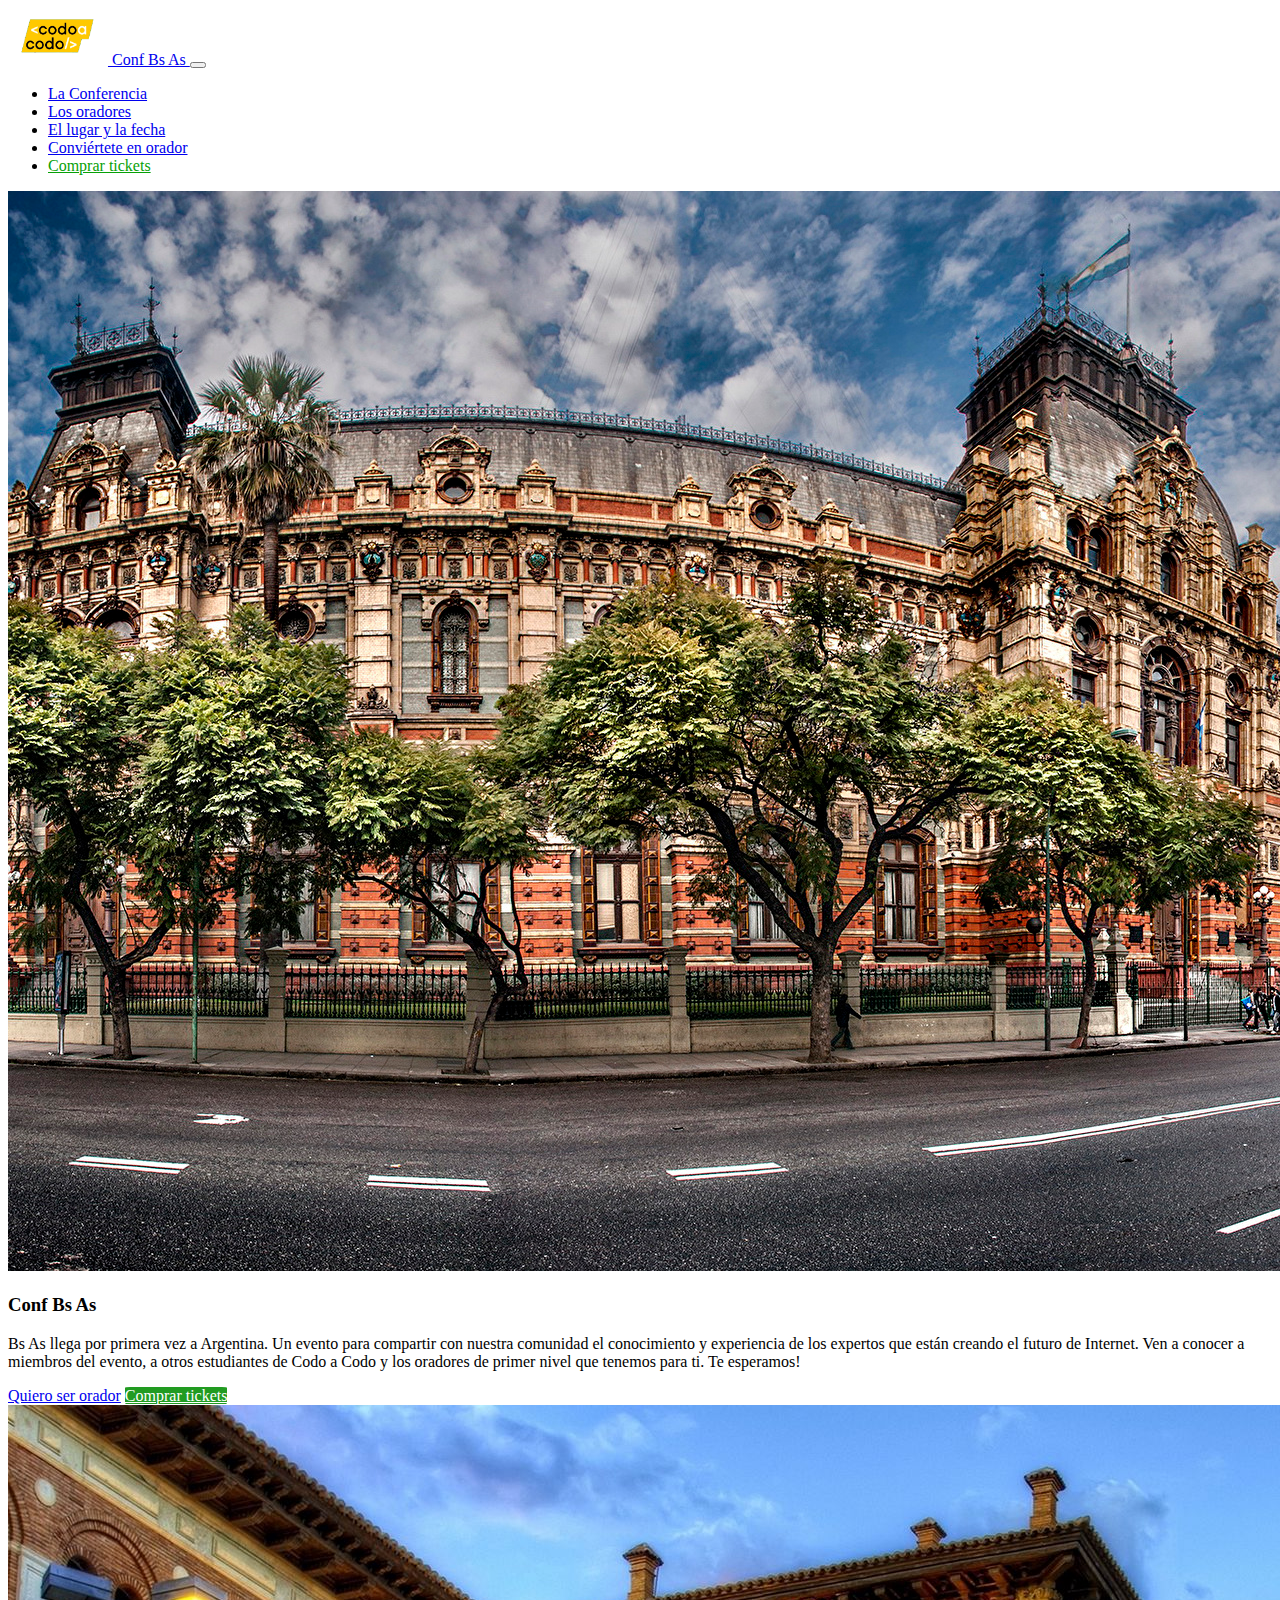
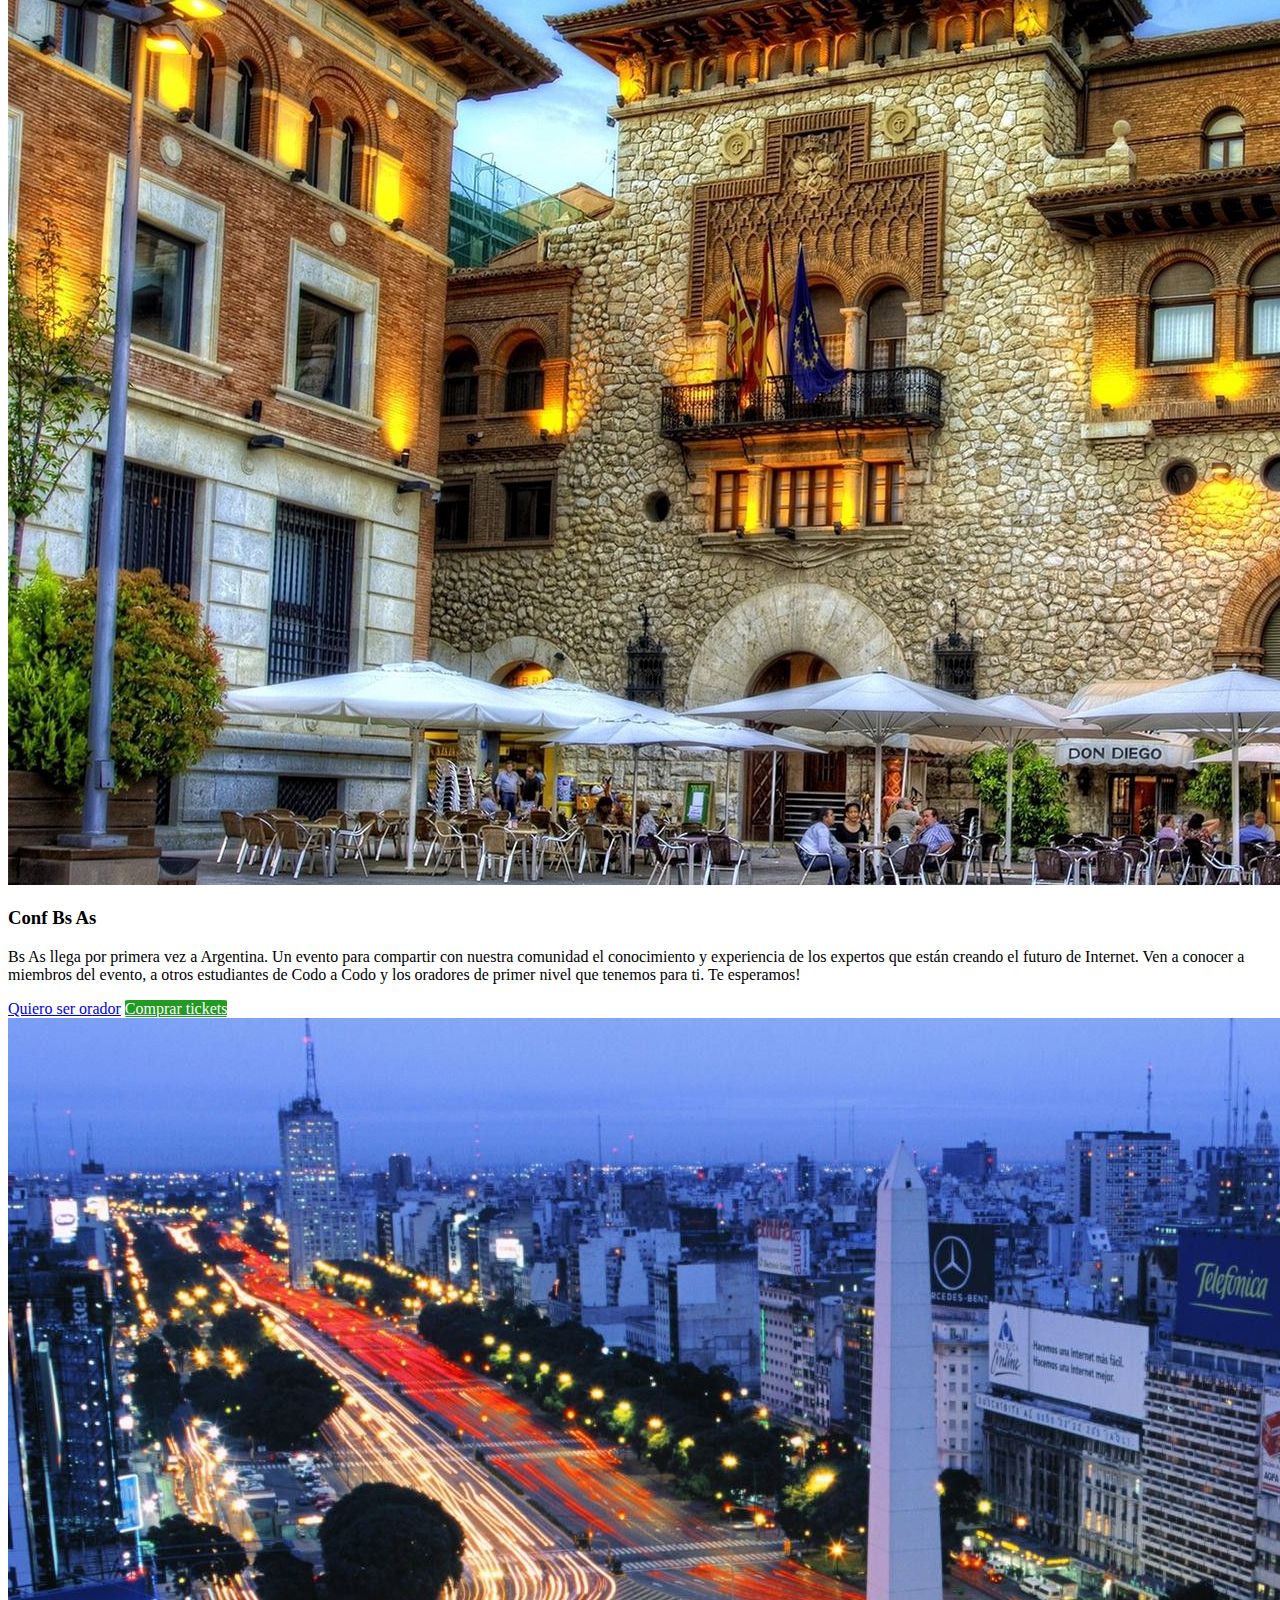
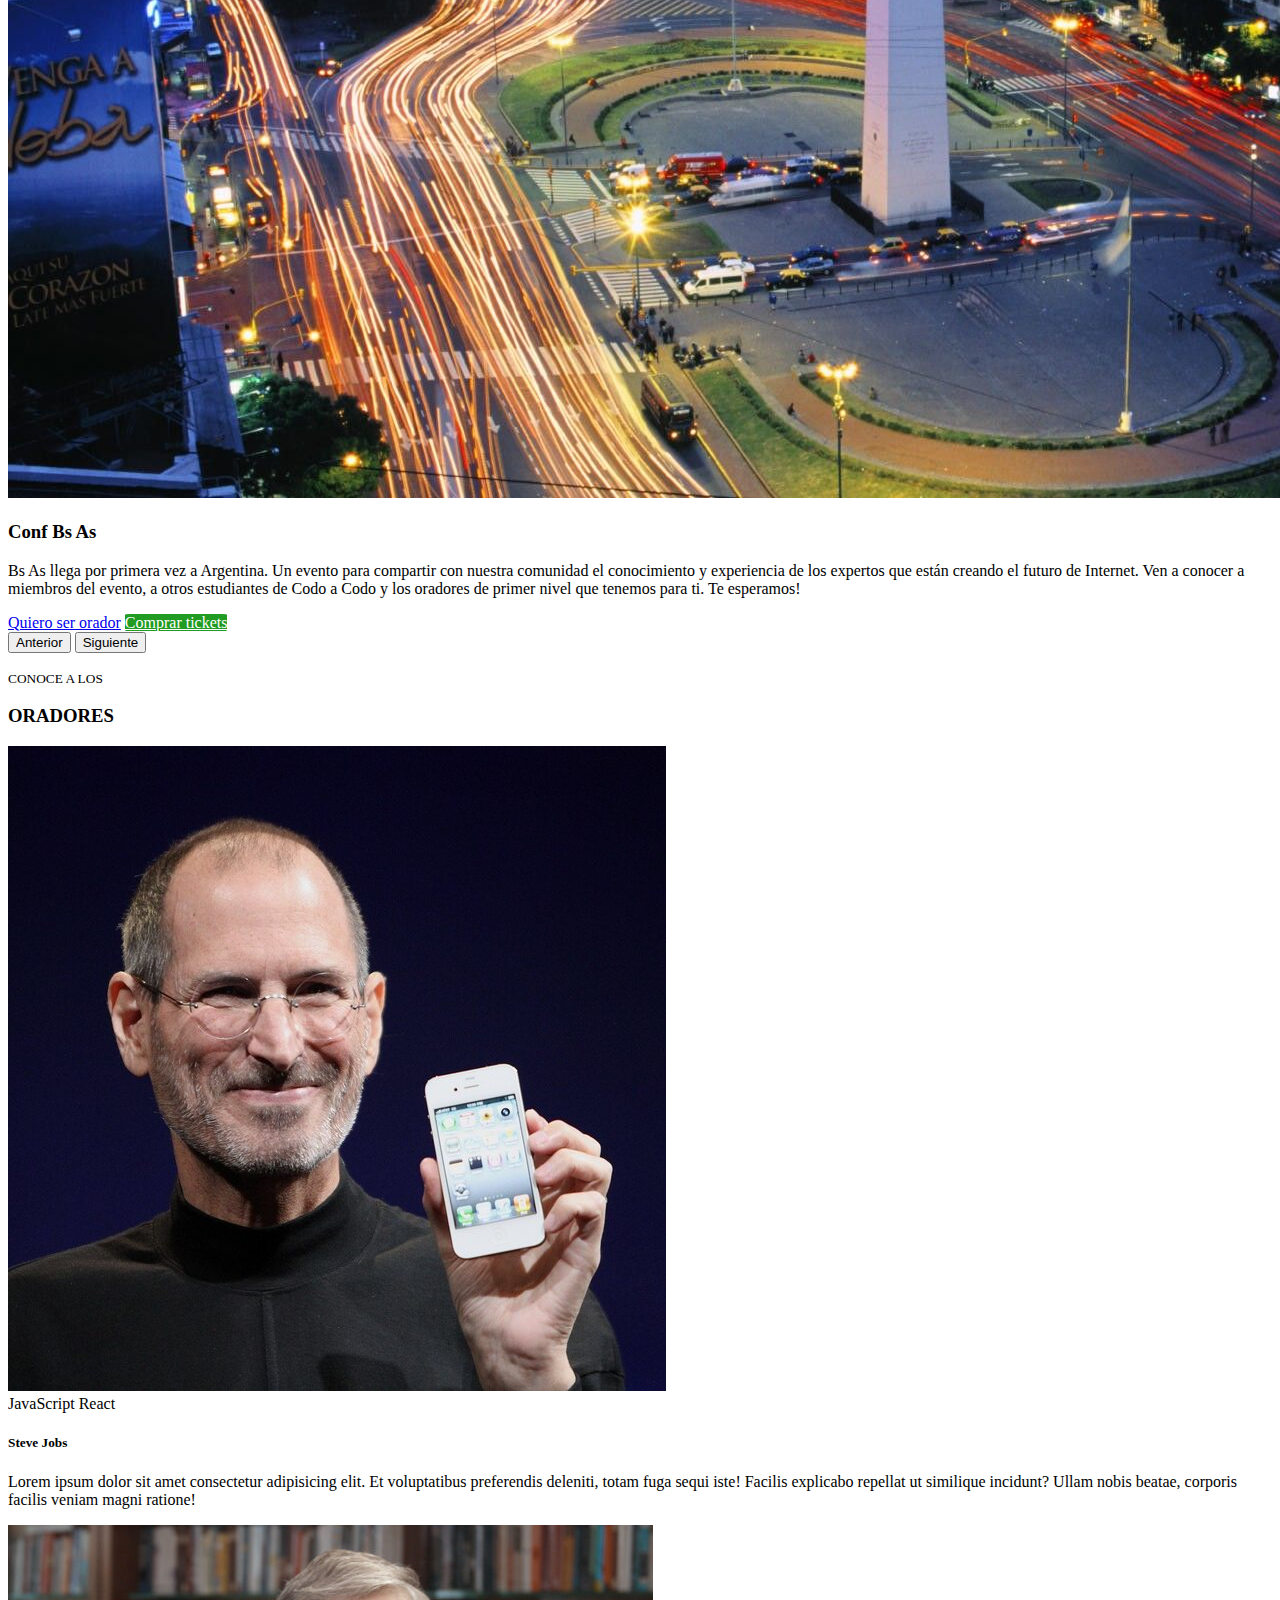
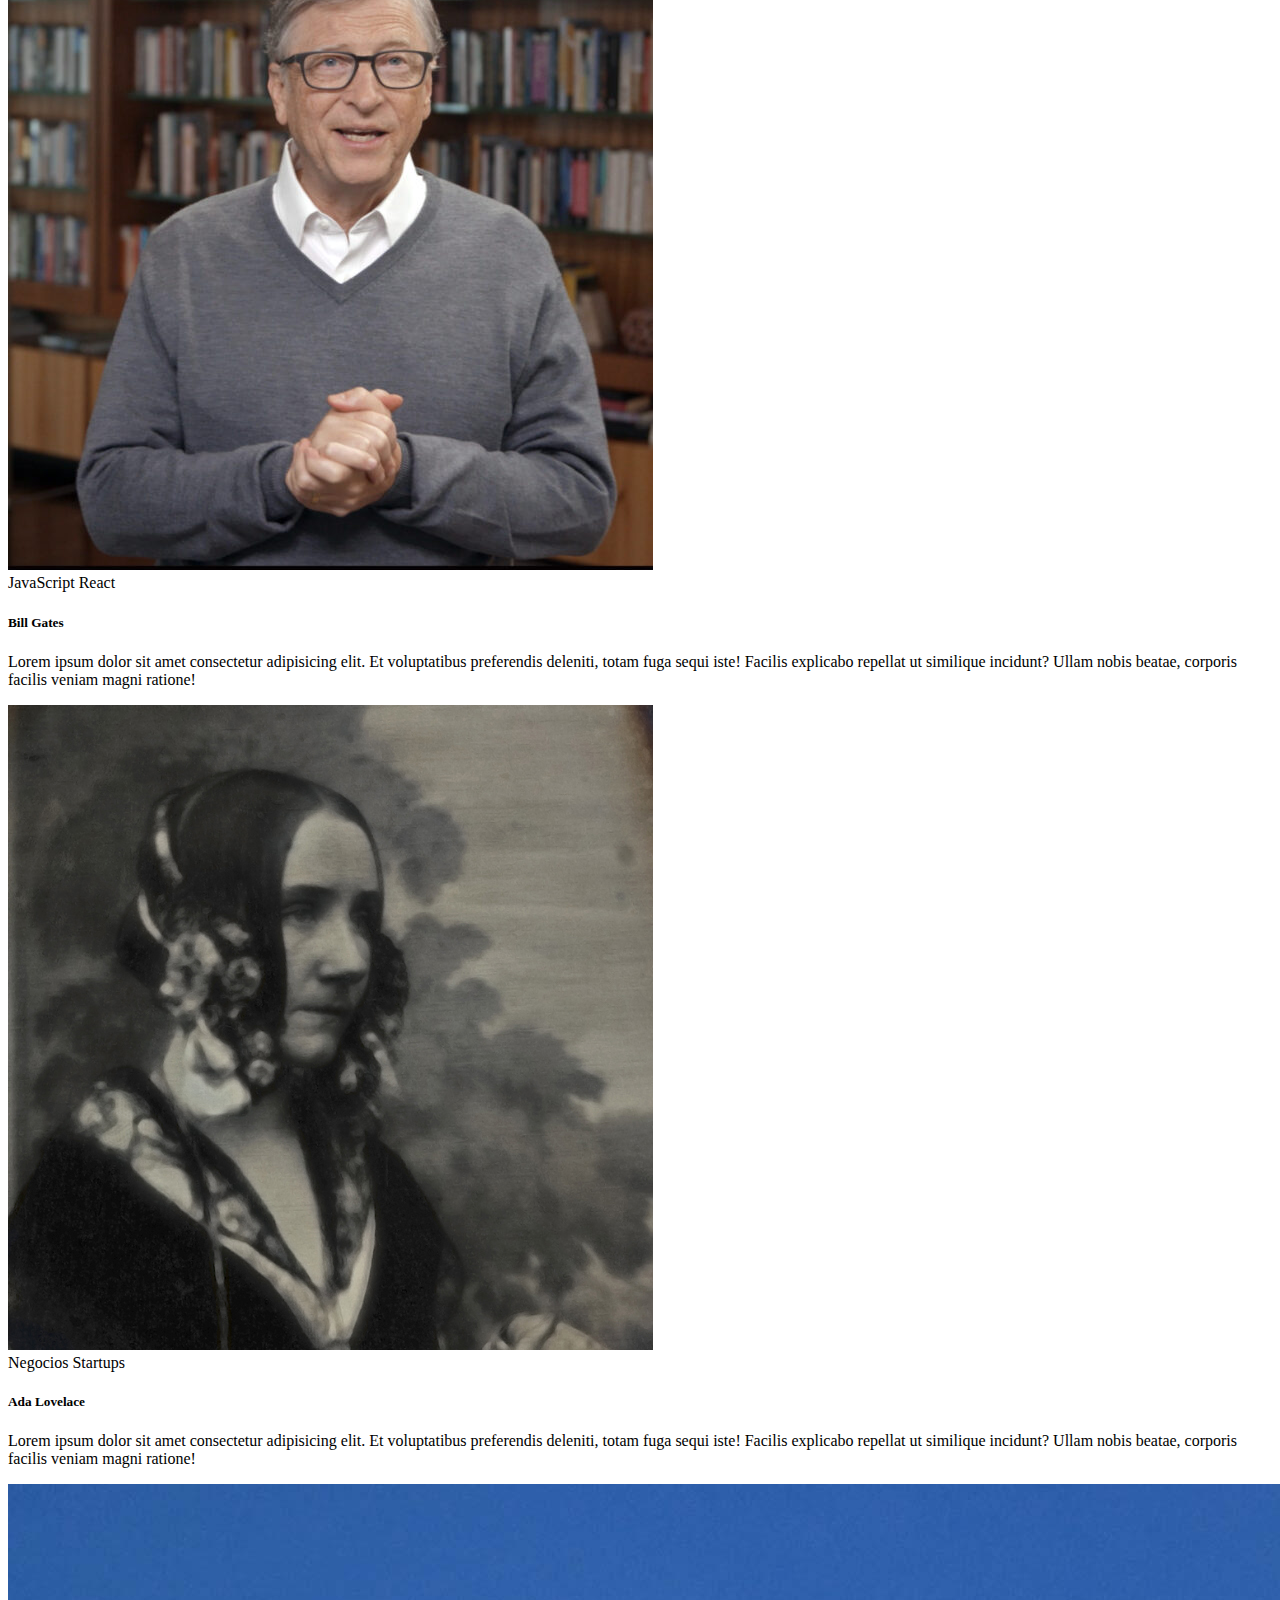
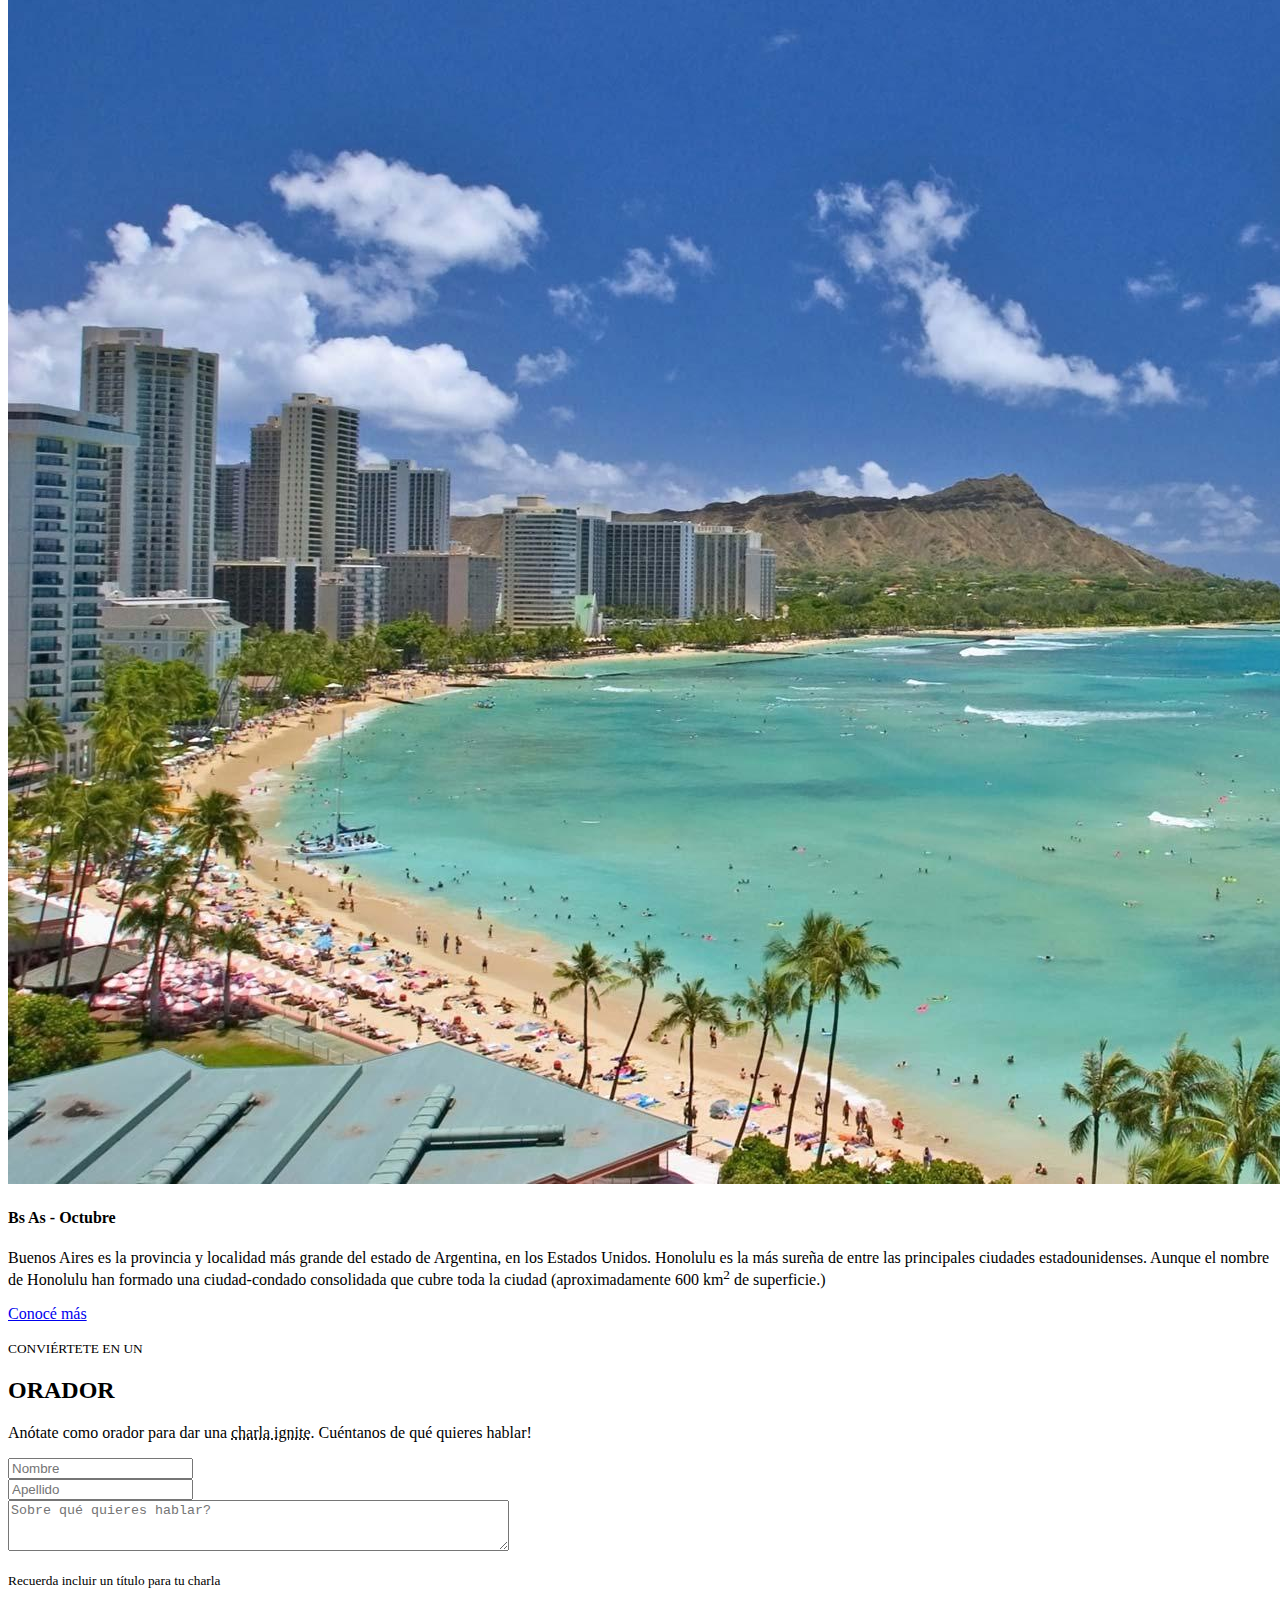
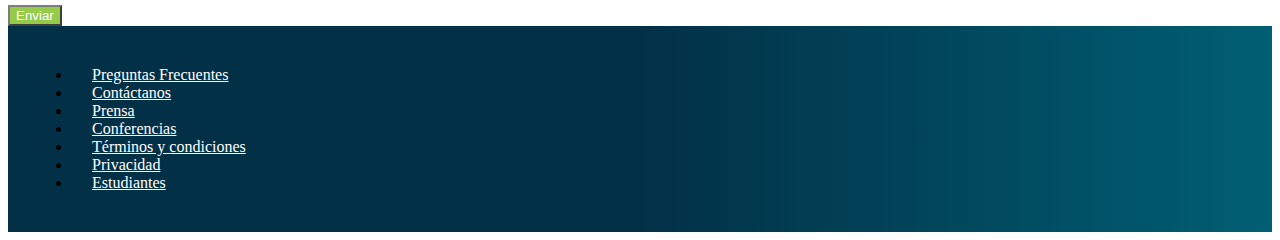
==== index.html @ 7b5b3f66 "Update index.html" ====
<!DOCTYPE html>
<html lang="es">
<head>
    <meta charset="UTF-8">
    <meta name="viewport" content="width=device-width, initial-scale=1.0">
    <link href="https://cdn.jsdelivr.net/npm/bootstrap@5.3.2/dist/css/bootstrap.min.css" rel="stylesheet" integrity="sha384-T3c6CoIi6uLrA9TneNEoa7RxnatzjcDSCmG1MXxSR1GAsXEV/Dwwykc2MPK8M2HN" crossorigin="anonymous">
    <link rel="stylesheet" href="assets/css/mystyes.css">
    <title>Conferencia Bs As - Codo a Codo</title>
</head>
<body>
    <header>
        <nav class="navbar navbar-expand-lg navbar-dark bg-dark fixed-top">
            <div class="container">
              <a class="navbar-brand" href="index.html">
                <img src="assets/img/codoacodo.png" alt="Logo de Codo a Codo">
                Conf Bs As
              </a>
              <button class="navbar-toggler" type="button" data-bs-toggle="collapse" data-bs-target="#navbarSupportedContent" aria-controls="navbarSupportedContent" aria-expanded="false" aria-label="Toggle navigation">
                <span class="navbar-toggler-icon"></span>
              </button>
              <div class="collapse navbar-collapse justify-content-end" id="navbarSupportedContent">
                <ul class="navbar-nav mb-2 mb-lg-0">
                  <li class="nav-item">
                    <a class="nav-link active" aria-current="page" href="Conferencia">La Conferencia</a>
                  </li>
                  <li class="nav-item">
                    <a class="nav-link " href="#Oradores">Los oradores</a>
                  </li>
                  <li class="nav-item">
                    <a class="nav-link" href="LugaryFecha">
                      El lugar y la fecha
                    </a>
                  <li class="nav-item">
                    <a class="nav-link" href="#orador-form">Conviértete en orador</a>
                  </li>
                  <li class="nav-item">
                    <a class="nav-link btn-buytickets" href="buytickets.html">Comprar tickets</a>
                  </li>
                </ul>
              </div>
            </div>
          </nav>
    </header>
    <main>
      <!--Conf Bs As-->
      <section class="mx-auto">
        <div id="my-carousel" class="carousel text-light text-end">
            <div class="carousel-inner bg-dark">
                <div class="carousel-item active">
                    <img src="assets/img/ba1.jpg" class="card-img opacity-50" alt="ba1">
                    <div class="container">
                        <div class="carousel-caption text-end pb-5 mb-5">
                            <div class="row mb-2">
                                <div class="col-lg-5 offset-lg-8 mb-5">
                                    <h3>Conf Bs As</h3>
                                    <p class="">Bs As llega por primera vez a Argentina. Un evento para compartir con nuestra comunidad el conocimiento y experiencia de los expertos que están creando el futuro de Internet. Ven a conocer a miembros del evento, a otros estudiantes de Codo a Codo y los oradores de primer nivel que tenemos para ti. Te esperamos!</p>
                                    <div>
                                        <a class="btn btn-outline-light mb-5" href="#orador-form">Quiero ser orador</a>
                                        <a class="btn btn-ti ms-2 mb-5" href="buytickets.html">Comprar tickets</a>
                                    </div>
                                </div>
                            </div>
                        </div>
                    </div>
                </div>
                <div class="carousel-item">
                  <img src="assets/img/ba2.jpg" class="card-img opacity-50" alt="ba2">
                  <div class="container">
                      <div class="carousel-caption text-end pb-5 mb-5">
                          <div class="row mb-2">
                              <div class="col-lg-5 offset-lg-8 mb-5">
                                  <h3>Conf Bs As</h3>
                                  <p class="">Bs As llega por primera vez a Argentina. Un evento para compartir con nuestra comunidad el conocimiento y experiencia de los expertos que están creando el futuro de Internet. Ven a conocer a miembros del evento, a otros estudiantes de Codo a Codo y los oradores de primer nivel que tenemos para ti. Te esperamos!</p>
                                  <div>
                                      <a class="btn btn-outline-light mb-5" href="#orador-form">Quiero ser orador</a>
                                      <a class="btn btn-ti ms-2 mb-5" href="buytickets.html">Comprar tickets</a>
                                  </div>
                              </div>
                          </div>
                      </div>
                  </div>
                </div>
                <div class="carousel-item">
                  <img src="assets/img/ba3.jpg" class="card-img opacity-50" alt="ba3">
                  <div class="container">
                      <div class="carousel-caption text-end pb-5 mb-5">
                          <div class="row mb-2">
                              <div class="col-lg-5 offset-lg-8 mb-5">
                                  <h3>Conf Bs As</h3>
                                  <p class="">Bs As llega por primera vez a Argentina. Un evento para compartir con nuestra comunidad el conocimiento y experiencia de los expertos que están creando el futuro de Internet. Ven a conocer a miembros del evento, a otros estudiantes de Codo a Codo y los oradores de primer nivel que tenemos para ti. Te esperamos!</p>
                                  <div>
                                      <a class="btn btn-outline-light mb-5" href="#orador-form">Quiero ser orador</a>
                                      <a class="btn btn-ti ms-2 mb-5" href="buytickets.html">Comprar tickets</a>
                                  </div>
                              </div>
                          </div>
                      </div>
                  </div>
                
              </div>
            </div>
            <button class="carousel-control-prev" type="button" data-bs-target="#my-carousel" data-bs-slide="prev">
              <span class="carousel-control-prev-icon" aria-hidden="true"></span>
              <span class="visually-hidden">Anterior</span>
            </button>
            <button class="carousel-control-next" type="button" data-bs-target="#my-carousel" data-bs-slide="next">
              <span class="carousel-control-next-icon" aria-hidden="true"></span>
              <span class="visually-hidden">Siguiente</span>
            </button>
          </div>

    </section>
      <!--Oradores-->
      <section id="Oradores">
        <div class="container-fluid text-center">
          <p class="text-uppercase text-secondary pt-2 mb-0"> <small>CONOCE A LOS</small></p>
          <h3 class="text-uppercase">ORADORES</h3>
        </div>
        <!--Cards-->
        <div class="container">
          <div class="card-group gap-5 justify-content-center">
            <div class="card">
                <img src="assets/img/steve.jpg" class="card-img-top" alt="Steve Jobs">
                <div class="card-body my-3">
                  <span class="badge bg-warning text-dark ">JavaScript</span>
                  <span class="badge bg-info">React</span>
                  <h5 class="card-title">Steve Jobs</h5>
                  <p class="card-text my-3">Lorem ipsum dolor sit amet consectetur adipisicing elit. Et voluptatibus preferendis deleniti, totam fuga sequi iste! Facilis explicabo repellat ut similique incidunt? Ullam nobis beatae, corporis facilis veniam magni ratione!</p>
            </div>
            </div>
            <div class="card">
                <img src="assets/img/bill.jpg" class="card-img-top" alt="Bill Gates">
                <div class="card-body my-3">
                  <span class="badge bg-warning text-dark">JavaScript</span>
                  <span class="badge bg-info">React</span>
                  <h5 class="card-title">Bill Gates</h5>
                  <p class="card-text my-3">Lorem ipsum dolor sit amet consectetur adipisicing elit. Et voluptatibus preferendis deleniti, totam fuga sequi iste! Facilis explicabo repellat ut similique incidunt? Ullam nobis beatae, corporis facilis veniam magni ratione!</p>
                </div>
            </div>
            <div class="card">
                <img src="assets/img/ada.jpeg" class="card-img-top" alt="Ada Lovelace">
                <div class="card-body my-3">
                  <span class="badge bg-secondary">Negocios</span>
                  <span class="badge bg-danger">Startups</span>
                  <h5 class="card-title">Ada Lovelace</h5>
                  <p class="card-text m-3">Lorem ipsum dolor sit amet consectetur adipisicing elit. Et voluptatibus preferendis deleniti, totam fuga sequi iste! Facilis explicabo repellat ut similique incidunt? Ullam nobis beatae, corporis facilis veniam magni ratione!</p>
                </div>
            </div>
        </div> 
        </div>  
      </section>
      <!--Section Bs As Oct-->
      <div class="container-fluid mt-5">
        <div class="row">
          <img src="assets/img/honolulu.jpg" class="img-fluid col-sm-12 col-md-6 mx-0 px-0" alt="beach">
          <div class="col-sm-12 col-md-6 bg-black bg-opacity-75">
            <div class="card-body text-light m-2">
              <h4 class="card-title fw-bold my-3">Bs As - Octubre</h4>
              <p class="card-text">Buenos Aires es la provincia y localidad más grande del estado de Argentina, en los Estados Unidos. Honolulu es la más sureña de entre las principales ciudades estadounidenses. Aunque el nombre de Honolulu han formado una ciudad-condado consolidada que cubre toda la ciudad (aproximadamente 600 km<sup>2</sup> de superficie.)</p>
              <a href="#" class="btn text-light border">Conocé más</a>
            </div>
          </div>
        </div>
      </div>
    </main>
    <!--form-->
    <section id="orador-form" class="container-fluid w-75">
      <div class="container-fluid w-75">
        <p class="text-center my-4 pt-2 mb-0 text-secondary">
          <small>CONVIÉRTETE EN UN</small>
        </p>
        <h2 class="text-center fw-semibold">ORADOR</h2>
        <p class="card-text text-center">Anótate como orador para dar una <abbr title="charla ignite">charla ignite</abbr>. Cuéntanos de qué quieres hablar!</p>
        <form action="">
          <div class="row gx-2">
            <div class="col-md-6 mb-3">
              <input type="text" id="name" name="name" class="form-control" placeholder="Nombre" aria-label="First name">
            </div>
            <div class="col-md mb-3">
              <input type="text" id="lastname" name="lastname" class="form-control" placeholder="Apellido" aria-label="Last name">
            </div>
          </div>
            <div class="mb-3">
              <textarea class="form-control fs-4" placeholder="Sobre qué quieres hablar?" cols="60" rows="3" id="Textarea1"></textarea>
              <p class="my-2 text-muted"><small>Recuerda incluir un título para tu charla</small></p>
            </div>
            <div class="d-grid gap-2">
              <button class="btn btn-lg" type="submit" id="btn-form">Enviar</button>
        </form>
      </div>
    </section>
    <!--Footer-->
    <footer class="container-fluid foot my-4">
        <ul class="navbar justify-content-center list-unstyled">
            <li class="nav-item">
                <a class="nav-link" href="#">Preguntas Frecuentes</a>
            </li>
            <li class="nav-item">
                <a class="nav-link" href="#">Contáctanos</a>
            </li>
            <li class="nav-item">
                <a class="nav-link" href="#">Prensa</a>
            </li>
            <li class="nav-item">
                <a class="nav-link" href="#">Conferencias</a>
            </li>
            <li class="nav-item">
                <a class="nav-link" href="#">Términos y <span>condiciones</span></a>
            </li>
            <li class="nav-item">
                <a class="nav-link" href="#">Privacidad</a>
            </li>
            <li class="nav-item">
                <a class="nav-link" href="#">Estudiantes</a>
            </li>
        </ul>
    </footer>
    <script src="https://cdn.jsdelivr.net/npm/bootstrap@5.3.2/dist/js/bootstrap.bundle.min.js" integrity="sha384-C6RzsynM9kWDrMNeT87bh95OGNyZPhcTNXj1NW7RuBCsyN/o0jlpcV8Qyq46cDfL" crossorigin="anonymous"></script>
</body>
</html>
---- assets/css/mystyes.css ----
/*navbar*/
.navbar-brand img {
    max-width: 100px;
}

.btn-buytickets {
    color: rgb(7, 161, 7);
    
}

/*Conf Bs As*/

 .btn-ti {
    border-radius: 5%;
    background-color: rgb(33, 155, 33);
    color: white;
 }

/*form*/

#btn-form {
    background: rgb(116, 185, 13);
    opacity: 0.75;
    color: white;
}

 /*footer */
.foot {
    background: linear-gradient(to right, #023047, #023047, #005f73);
    padding: 1.5rem;
  }

footer .nav-link {
    color: white;
    margin: 0 20px;
    max-width: min-content;
    text-align: center;
}
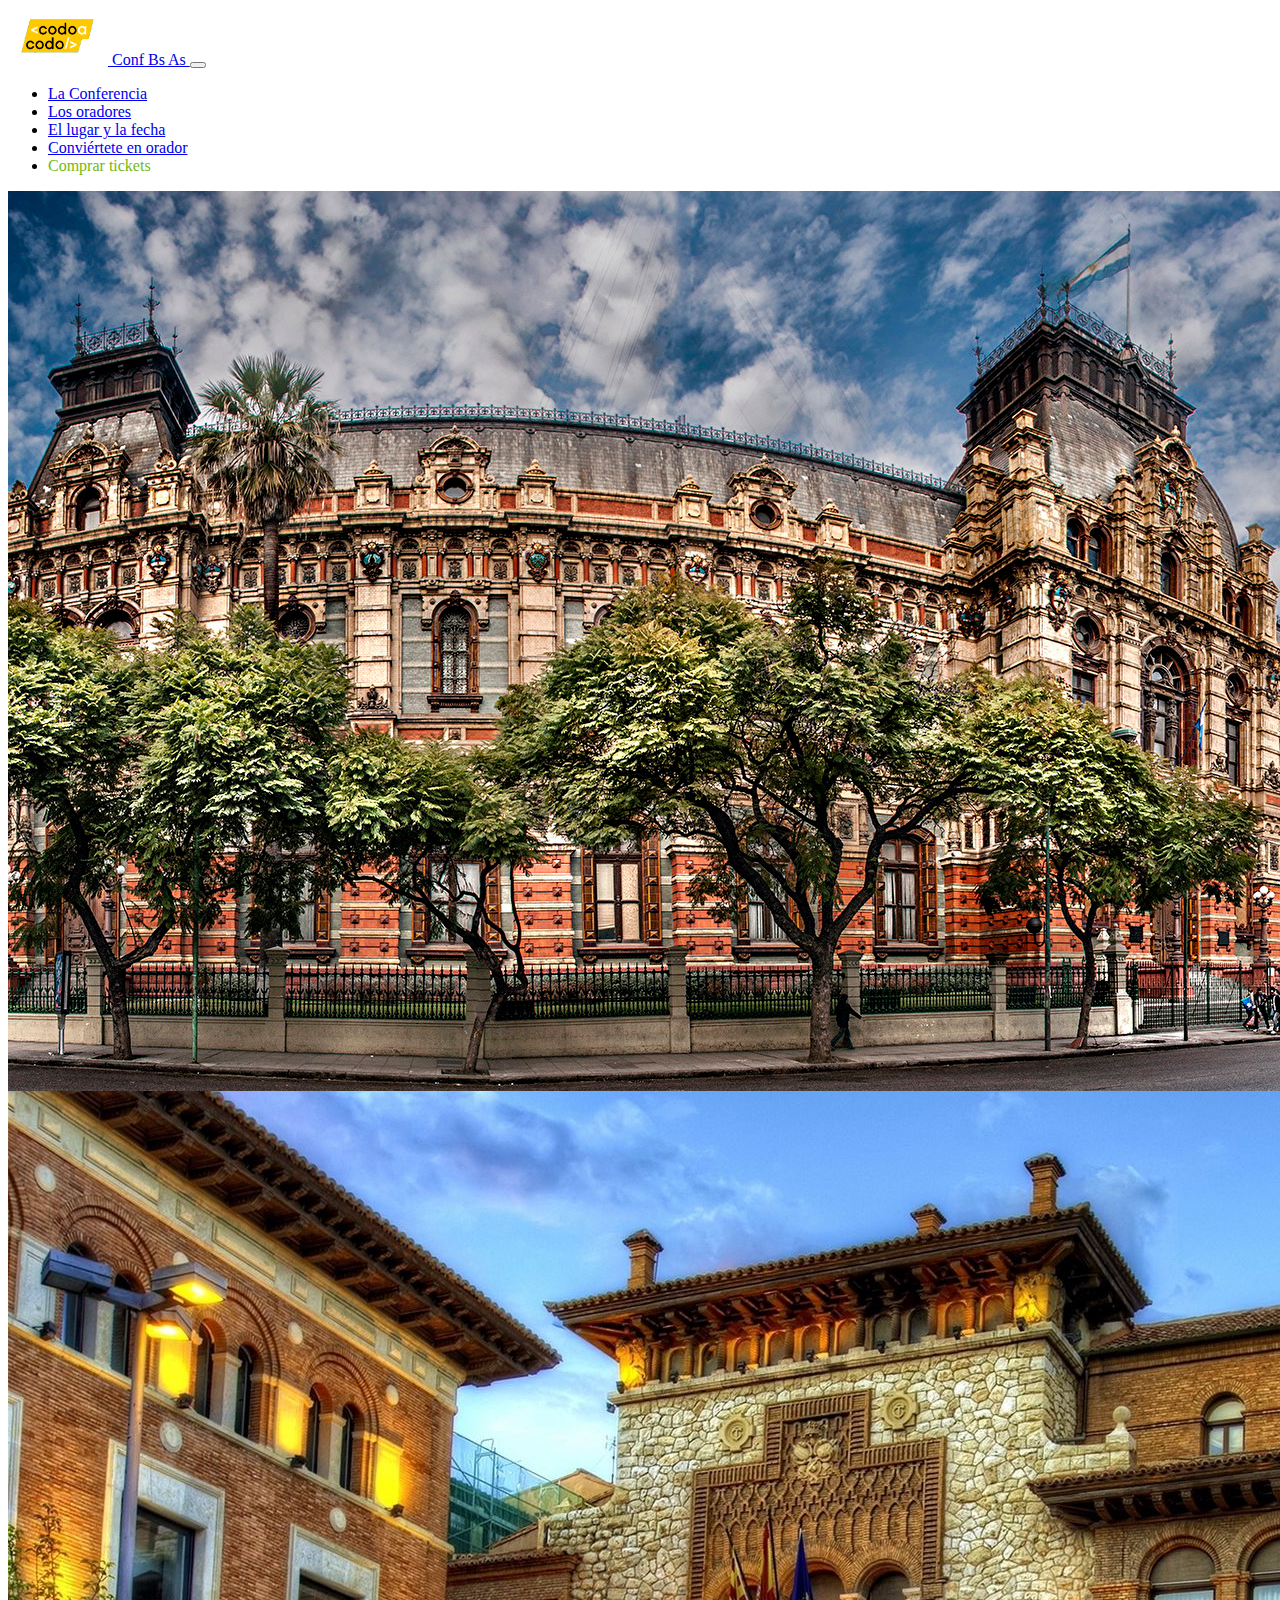
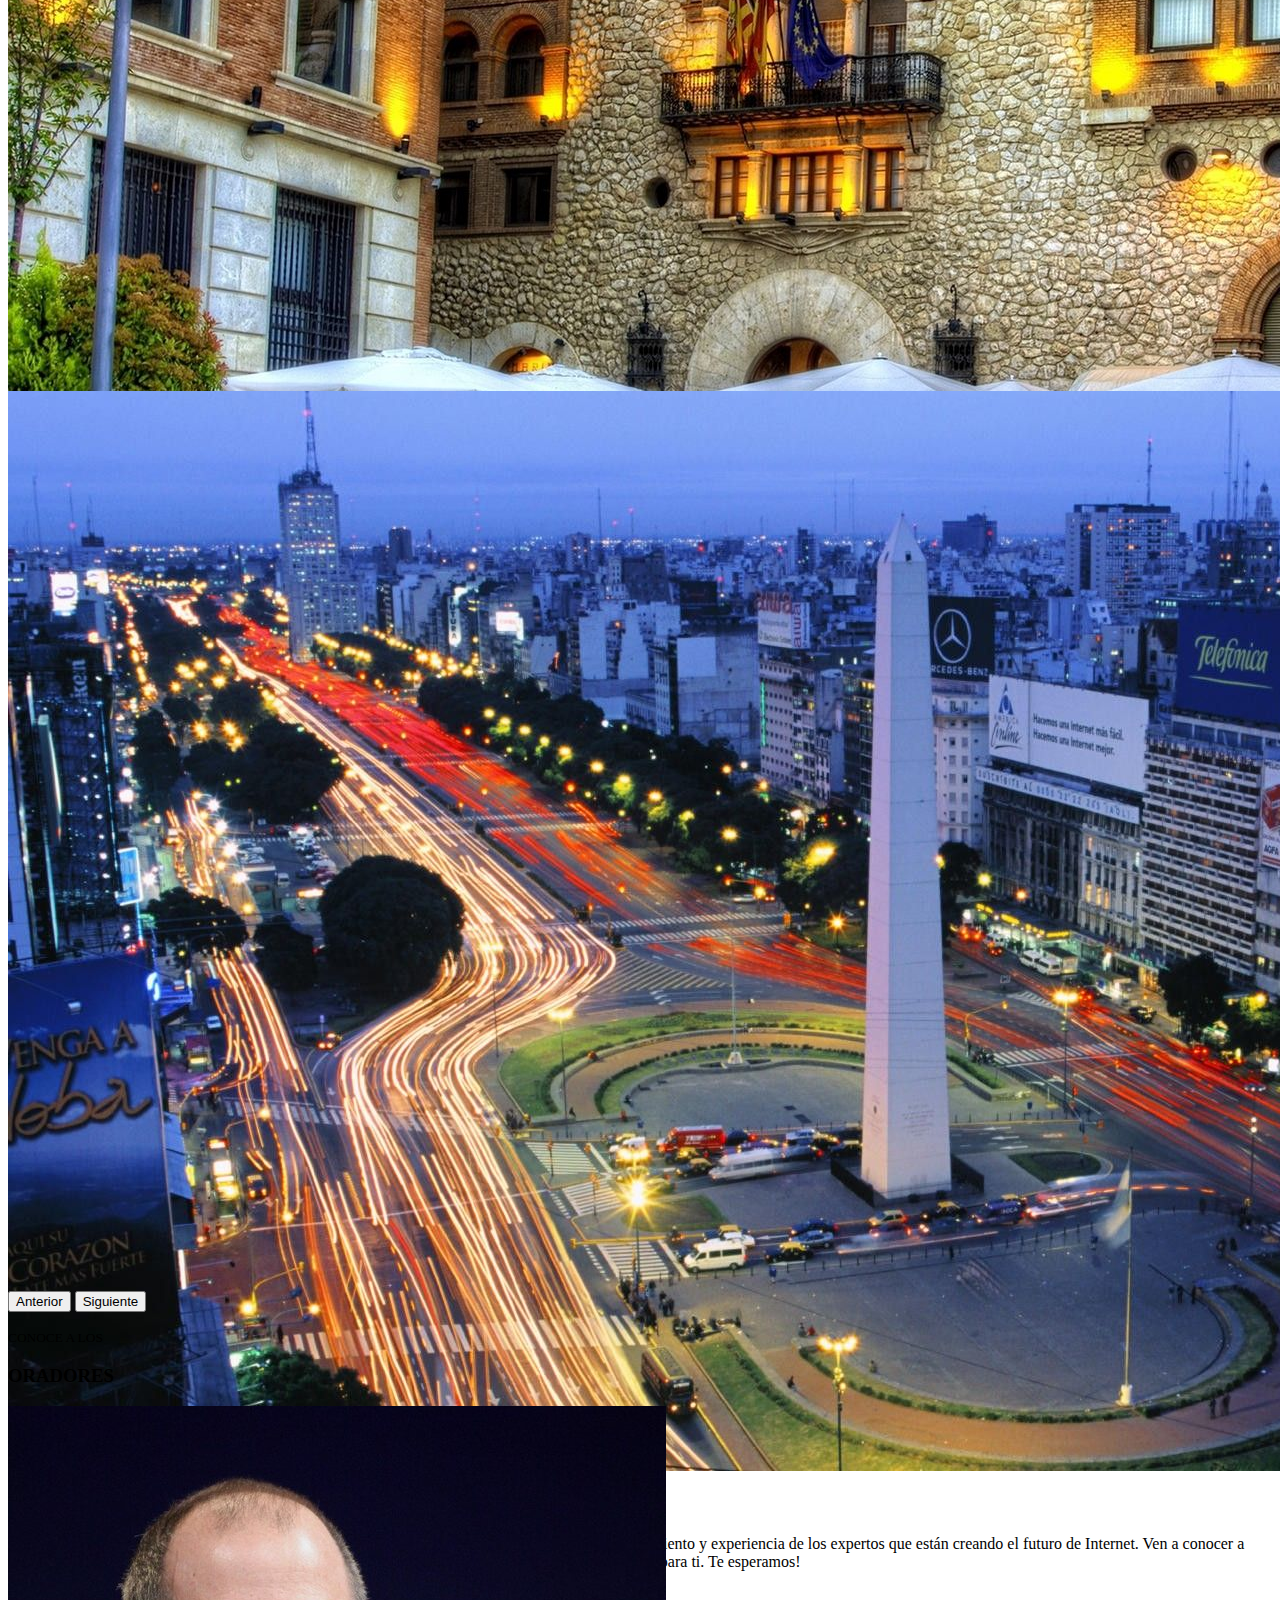
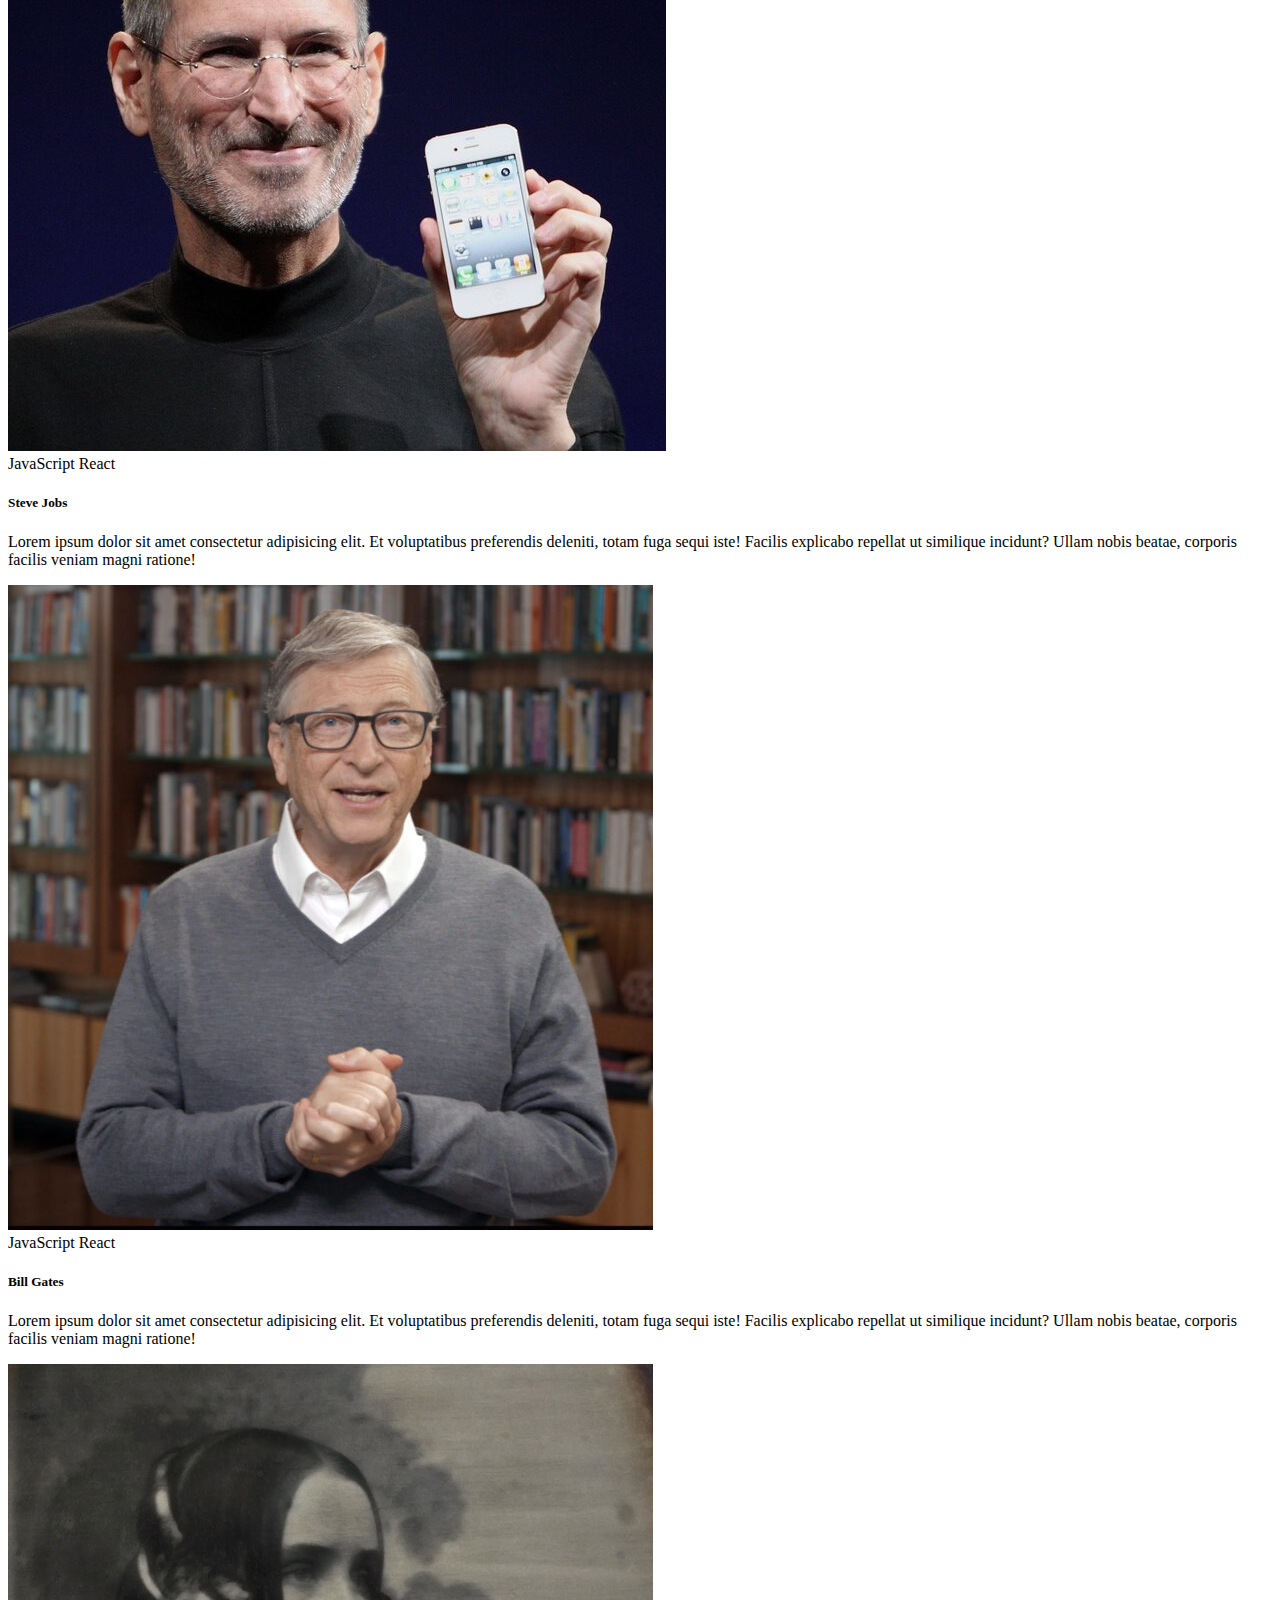
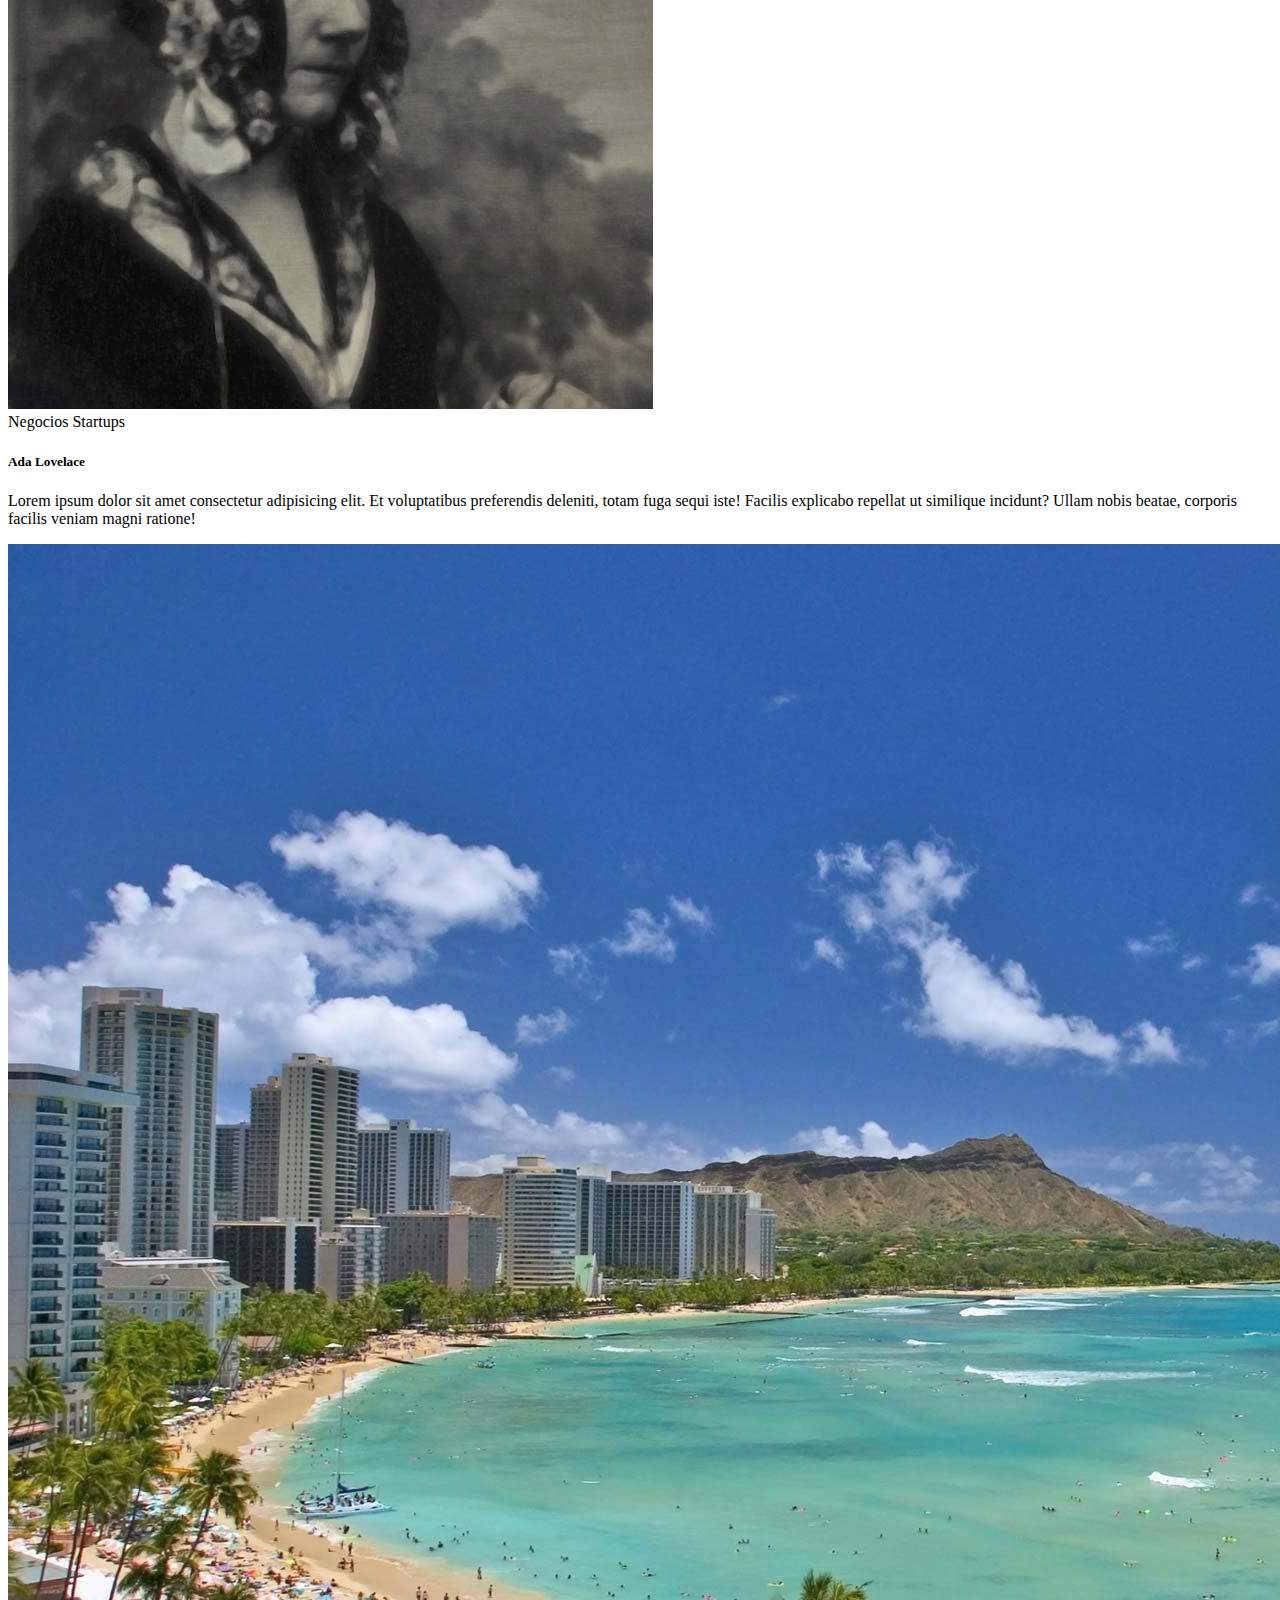
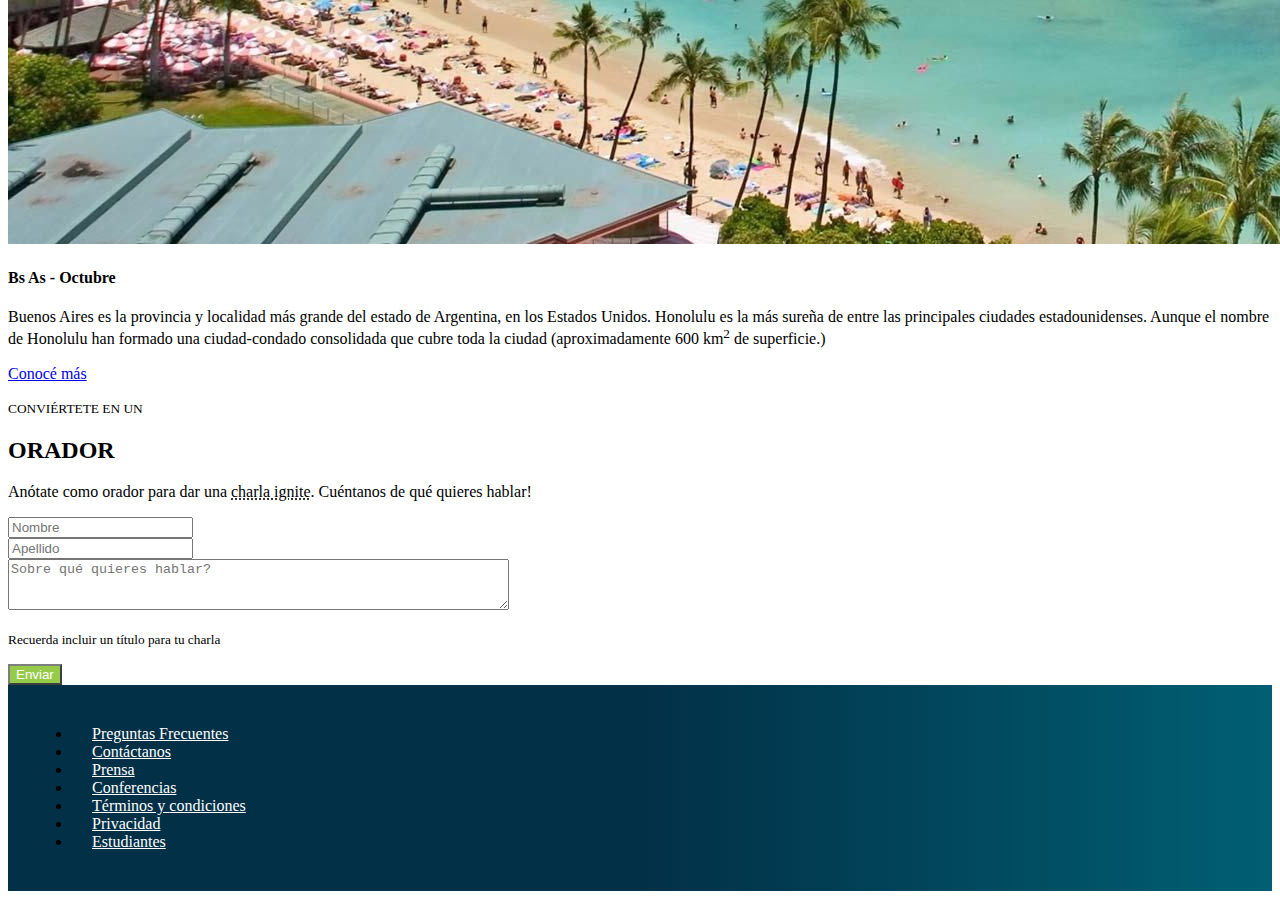
==== commit 6eef817f: "changes index and css" ====
--- a/index.html
+++ b/index.html
@@ -9,7 +9,7 @@
 </head>
 <body>
     <header>
-        <nav class="navbar navbar-expand-lg navbar-dark bg-dark fixed-top">
+        <nav class="navbar navbar-expand-lg navbar-dark bg-dark">
             <div class="container">
               <a class="navbar-brand" href="index.html">
                 <img src="assets/img/codoacodo.png" alt="Logo de Codo a Codo">
@@ -24,14 +24,14 @@
                     <a class="nav-link active" aria-current="page" href="Conferencia">La Conferencia</a>
                   </li>
                   <li class="nav-item">
-                    <a class="nav-link " href="#Oradores">Los oradores</a>
+                    <a class="nav-link " href="Oradores">Los oradores</a>
                   </li>
                   <li class="nav-item">
                     <a class="nav-link" href="LugaryFecha">
                       El lugar y la fecha
                     </a>
                   <li class="nav-item">
-                    <a class="nav-link" href="#orador-form">Conviértete en orador</a>
+                    <a class="nav-link" href="oradorform">Conviértete en orador</a>
                   </li>
                   <li class="nav-item">
                     <a class="nav-link btn-buytickets" href="buytickets.html">Comprar tickets</a>
@@ -43,15 +43,15 @@
     </header>
     <main>
       <!--Conf Bs As-->
-      <section class="mx-auto">
-        <div id="my-carousel" class="carousel text-light text-end">
+      <section>
+        <div id="my-carousel" class="carousel text-light text-end" data-bs-ride="carousel">
             <div class="carousel-inner bg-dark">
                 <div class="carousel-item active">
-                    <img src="assets/img/ba1.jpg" class="card-img opacity-50" alt="ba1">
+                    <img src="assets/img/ba1.jpg" class="card-img opacity-50 h-100 w-100" alt="ba1">
                     <div class="container">
                         <div class="carousel-caption text-end pb-5 mb-5">
-                            <div class="row mb-2">
-                                <div class="col-lg-5 offset-lg-8 mb-5">
+                            <div class="row">
+                                <div class="col-lg-6 offset-lg-6 mb-5">
                                     <h3>Conf Bs As</h3>
                                     <p class="">Bs As llega por primera vez a Argentina. Un evento para compartir con nuestra comunidad el conocimiento y experiencia de los expertos que están creando el futuro de Internet. Ven a conocer a miembros del evento, a otros estudiantes de Codo a Codo y los oradores de primer nivel que tenemos para ti. Te esperamos!</p>
                                     <div>
@@ -64,11 +64,11 @@
                     </div>
                 </div>
                 <div class="carousel-item">
-                  <img src="assets/img/ba2.jpg" class="card-img opacity-50" alt="ba2">
+                  <img src="assets/img/ba2.jpg" class="card-img opacity-50 h-100 w-100" alt="ba2">
                   <div class="container">
                       <div class="carousel-caption text-end pb-5 mb-5">
-                          <div class="row mb-2">
-                              <div class="col-lg-5 offset-lg-8 mb-5">
+                          <div class="row">
+                              <div class="col-lg-6 offset-lg-6 mb-5">
                                   <h3>Conf Bs As</h3>
                                   <p class="">Bs As llega por primera vez a Argentina. Un evento para compartir con nuestra comunidad el conocimiento y experiencia de los expertos que están creando el futuro de Internet. Ven a conocer a miembros del evento, a otros estudiantes de Codo a Codo y los oradores de primer nivel que tenemos para ti. Te esperamos!</p>
                                   <div>
@@ -81,16 +81,16 @@
                   </div>
                 </div>
                 <div class="carousel-item">
-                  <img src="assets/img/ba3.jpg" class="card-img opacity-50" alt="ba3">
+                  <img src="assets/img/ba3.jpg" class="card-img opacity-50 h-100 w-100" alt="ba3">
                   <div class="container">
                       <div class="carousel-caption text-end pb-5 mb-5">
-                          <div class="row mb-2">
-                              <div class="col-lg-5 offset-lg-8 mb-5">
+                          <div class="row">
+                              <div class="col-lg-6 offset-lg-6 mb-5">
                                   <h3>Conf Bs As</h3>
                                   <p class="">Bs As llega por primera vez a Argentina. Un evento para compartir con nuestra comunidad el conocimiento y experiencia de los expertos que están creando el futuro de Internet. Ven a conocer a miembros del evento, a otros estudiantes de Codo a Codo y los oradores de primer nivel que tenemos para ti. Te esperamos!</p>
                                   <div>
                                       <a class="btn btn-outline-light mb-5" href="#orador-form">Quiero ser orador</a>
-                                      <a class="btn btn-ti ms-2 mb-5" href="buytickets.html">Comprar tickets</a>
+                                      <a class="btn btn-ti ms-2 mb-5" href="./buytickets.html">Comprar tickets</a>
                                   </div>
                               </div>
                           </div>
@@ -111,7 +111,7 @@
 
     </section>
       <!--Oradores-->
-      <section id="Oradores">
+      <section>
         <div class="container-fluid text-center">
           <p class="text-uppercase text-secondary pt-2 mb-0"> <small>CONOCE A LOS</small></p>
           <h3 class="text-uppercase">ORADORES</h3>
@@ -189,6 +189,7 @@
         </form>
       </div>
     </section>
+
     <!--Footer-->
     <footer class="container-fluid foot my-4">
         <ul class="navbar justify-content-center list-unstyled">
--- a/assets/css/mystyes.css
+++ b/assets/css/mystyes.css
@@ -4,7 +4,8 @@
 }
 
 .btn-buytickets {
-    color: rgb(7, 161, 7);
+    text-decoration: none;
+    color: rgb(116, 185, 13) !important;
     
 }
 
@@ -15,6 +16,16 @@
     background-color: rgb(33, 155, 33);
     color: white;
  }
+
+ .carousel-item {
+    background-size: cover;
+    background-position: center center;
+  }
+
+  .carousel-item {
+    height: 37rem;
+    min-height: 100vh;
+  }
 
 /*form*/
 
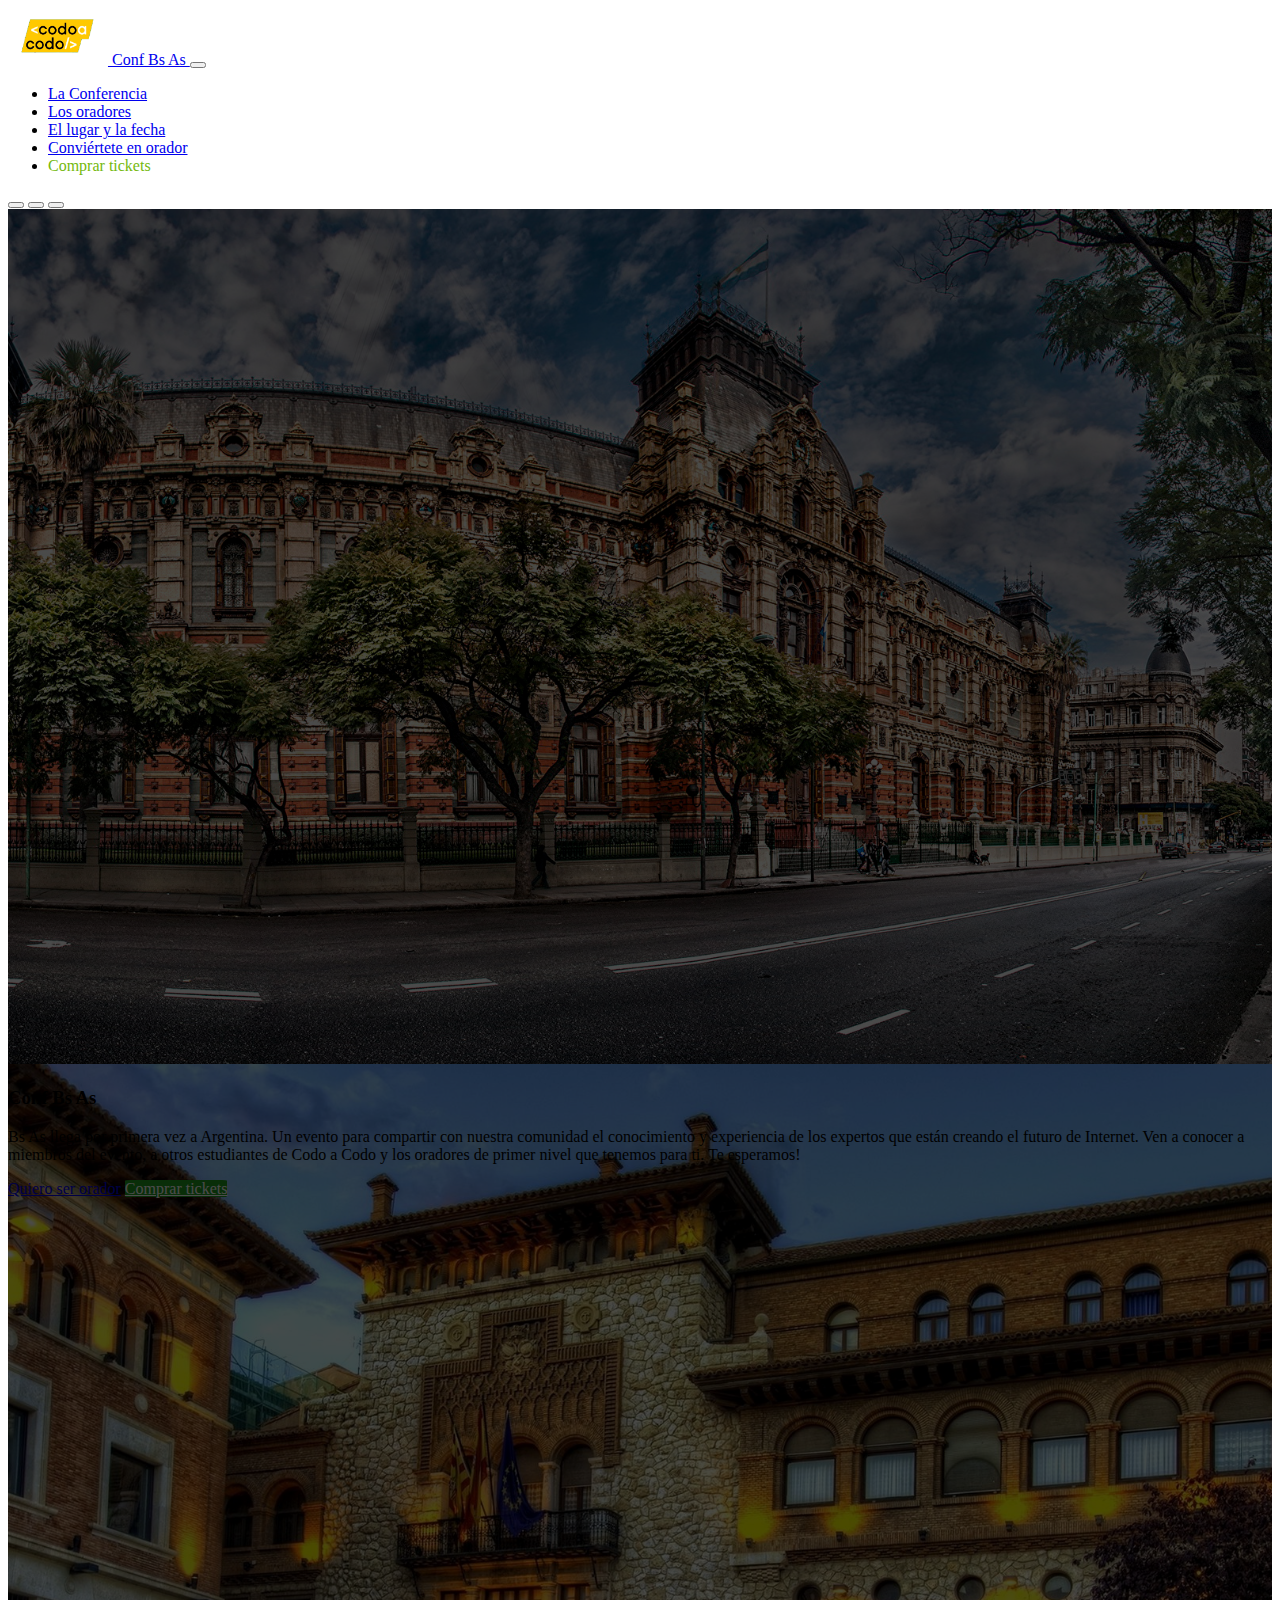
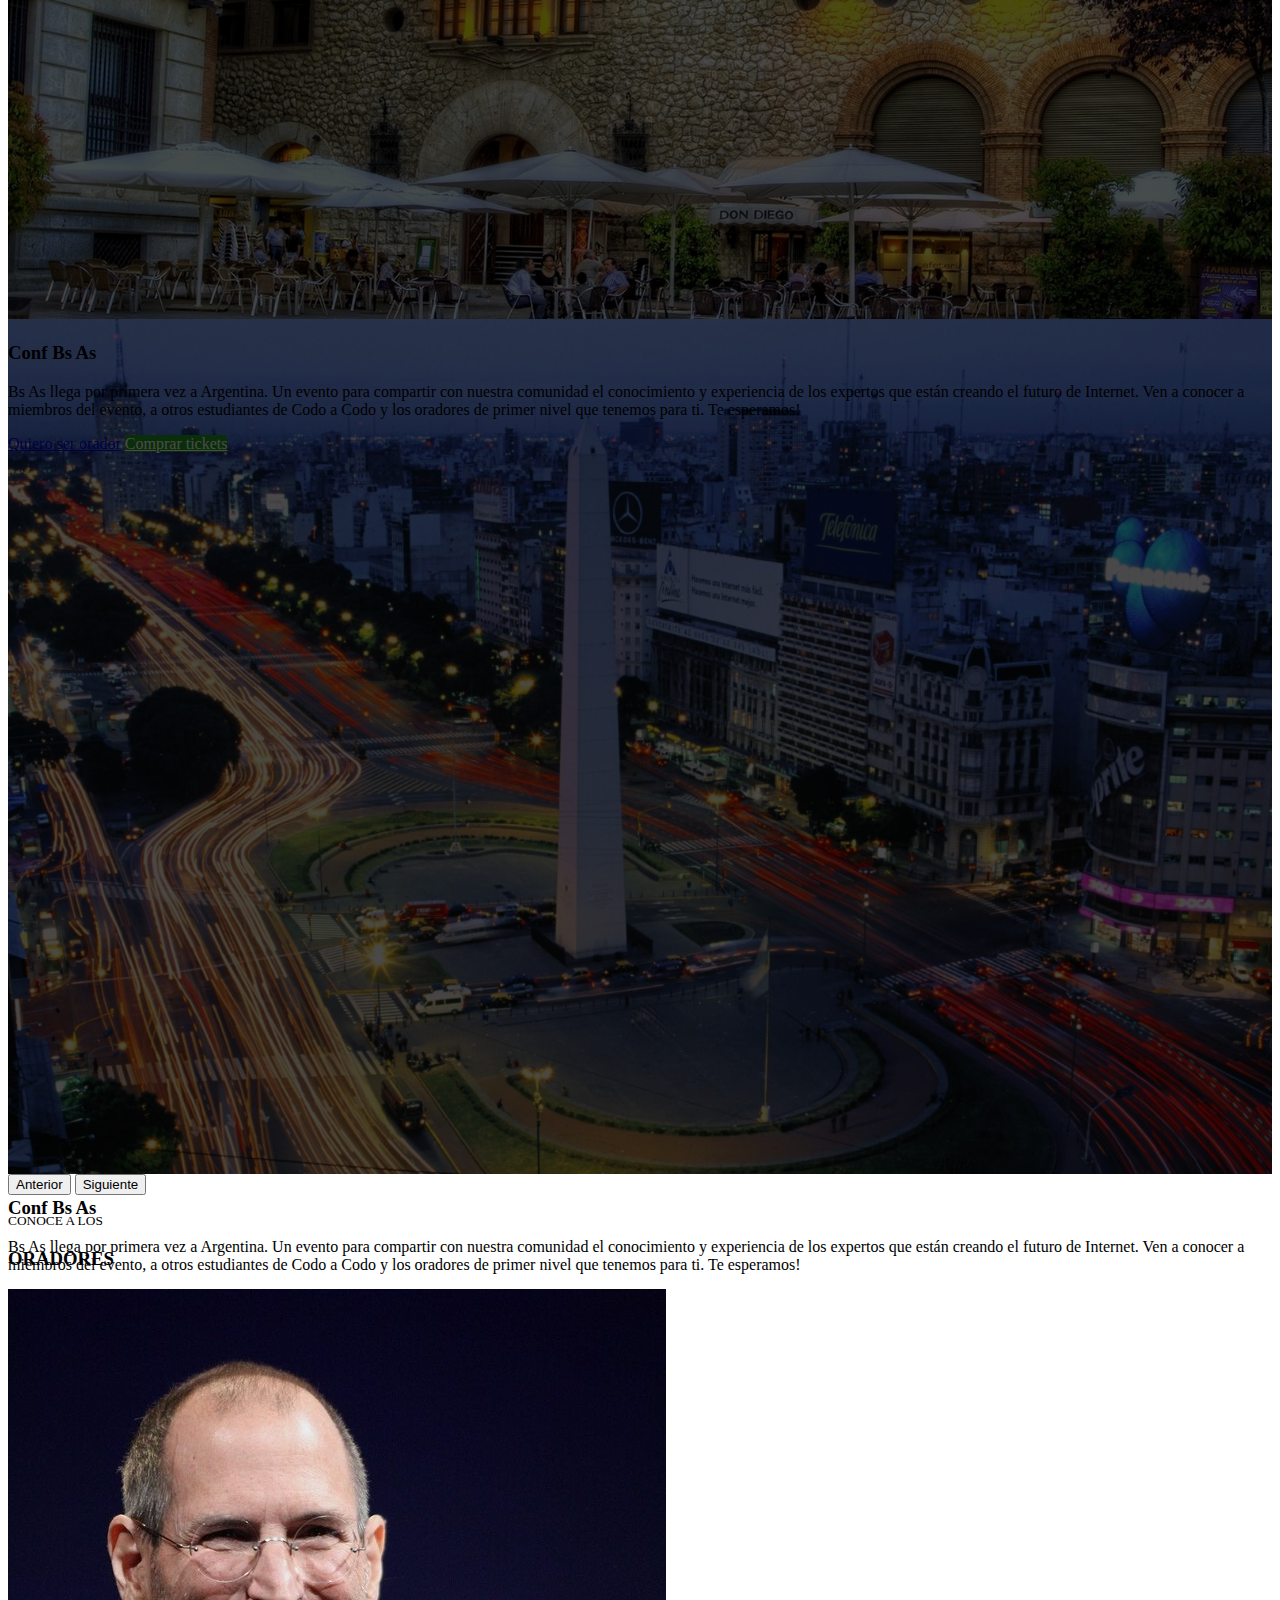
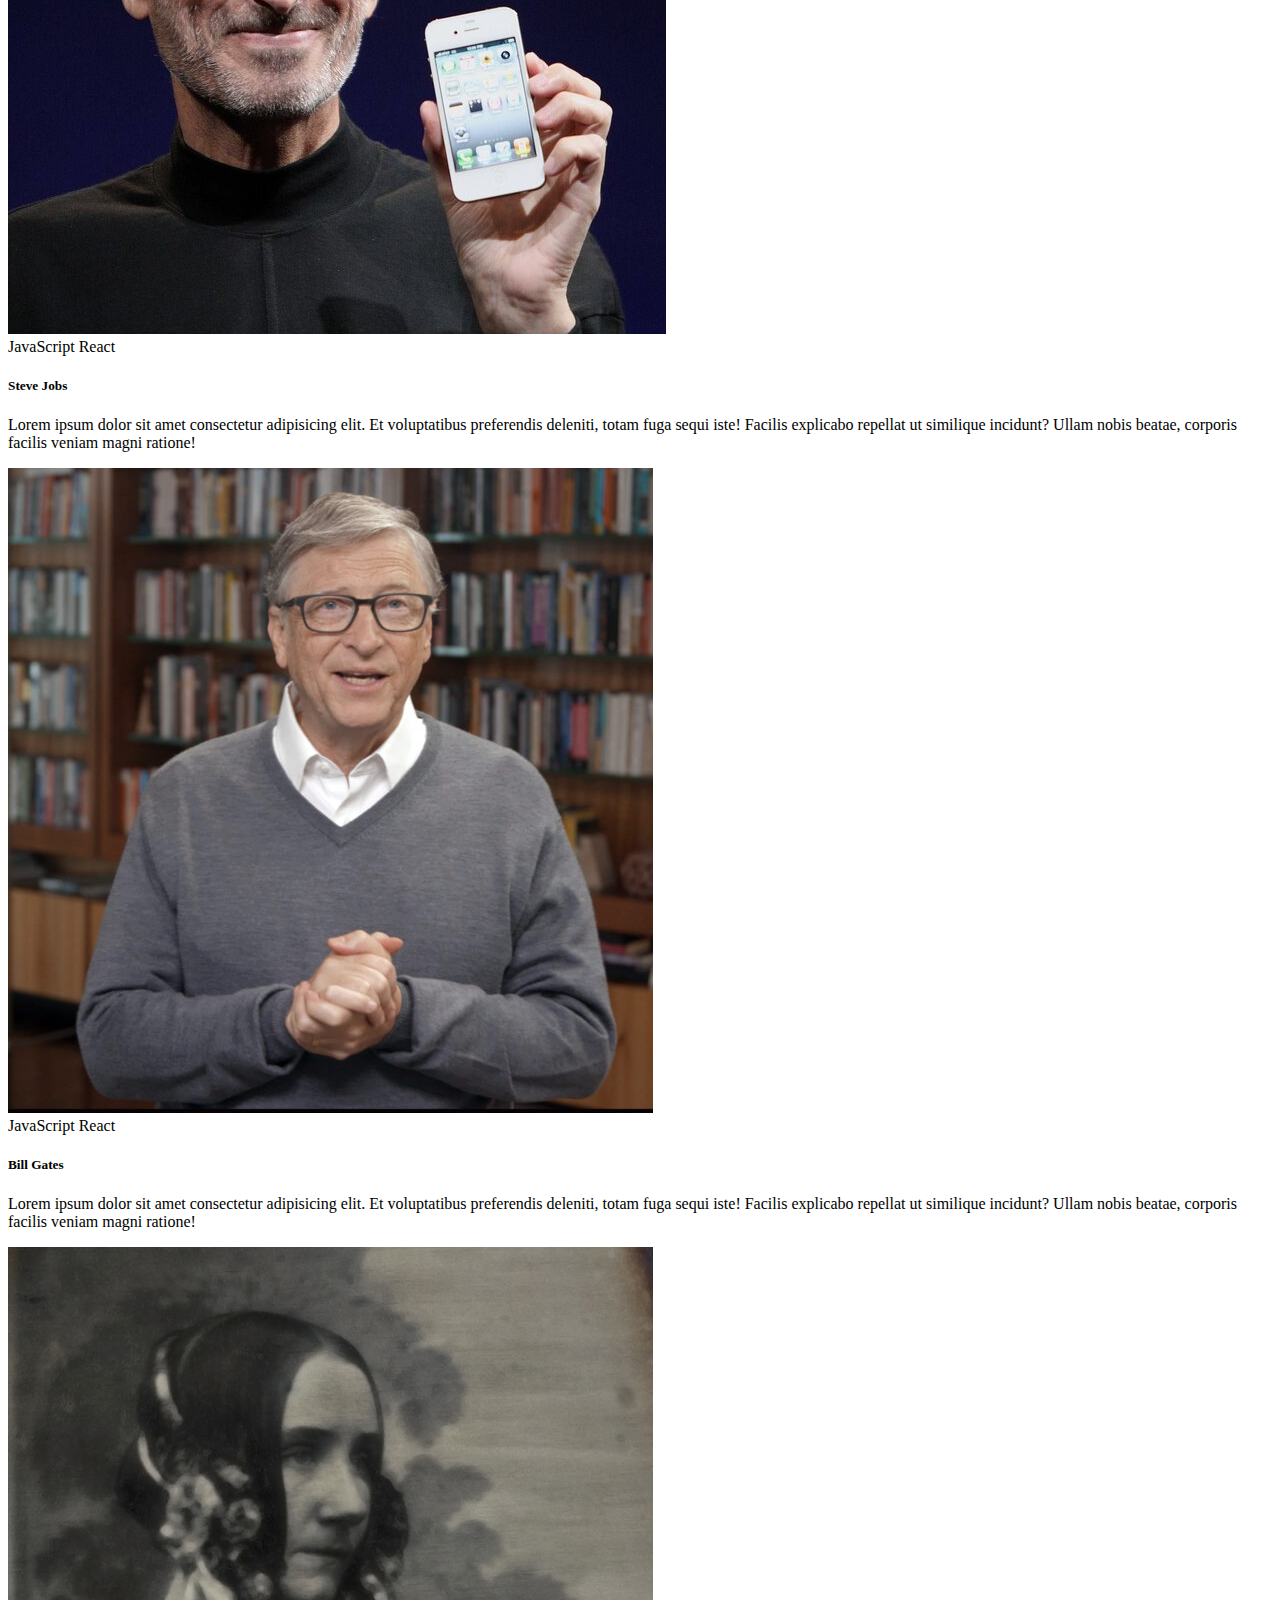
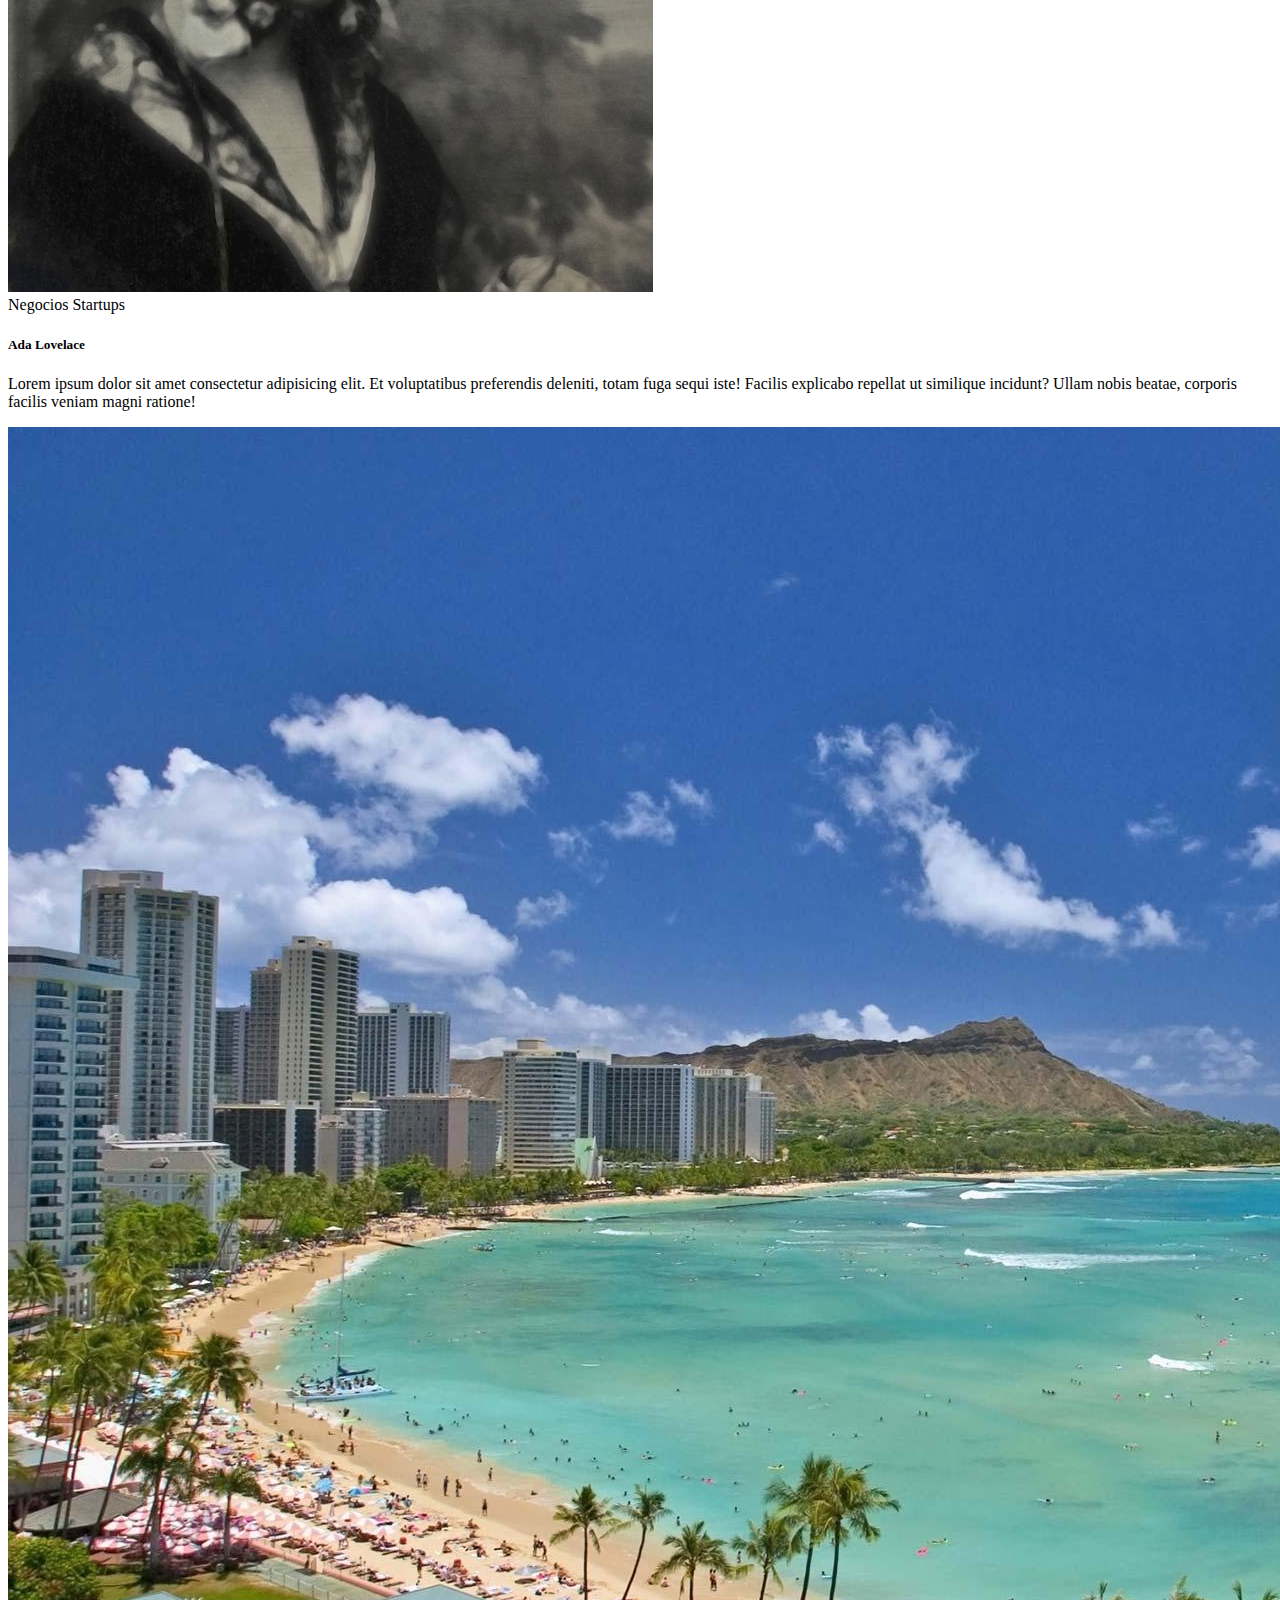
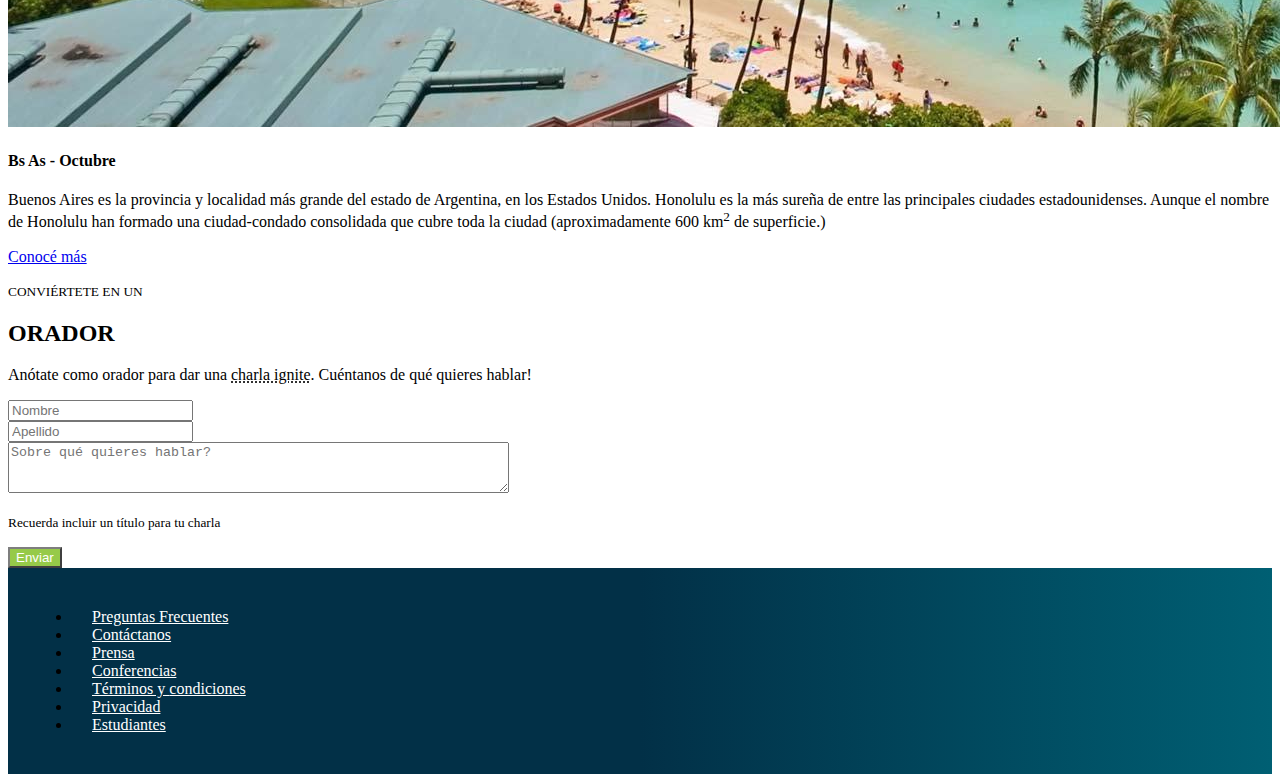
==== commit b40b108e: "ultimos-cambios-4-11" ====
--- a/index.html
+++ b/index.html
@@ -21,20 +21,20 @@
               <div class="collapse navbar-collapse justify-content-end" id="navbarSupportedContent">
                 <ul class="navbar-nav mb-2 mb-lg-0">
                   <li class="nav-item">
-                    <a class="nav-link active" aria-current="page" href="Conferencia">La Conferencia</a>
-                  </li>
-                  <li class="nav-item">
-                    <a class="nav-link " href="Oradores">Los oradores</a>
-                  </li>
-                  <li class="nav-item">
-                    <a class="nav-link" href="LugaryFecha">
+                    <a class="nav-link active" aria-current="page" href="conferencia.html">La Conferencia</a>
+                  </li>
+                  <li class="nav-item">
+                    <a class="nav-link " href="#oradores">Los oradores</a>
+                  </li>
+                  <li class="nav-item">
+                    <a class="nav-link" href="lugaryfecha.html">
                       El lugar y la fecha
                     </a>
                   <li class="nav-item">
-                    <a class="nav-link" href="oradorform">Conviértete en orador</a>
-                  </li>
-                  <li class="nav-item">
-                    <a class="nav-link btn-buytickets" href="buytickets.html">Comprar tickets</a>
+                    <a class="nav-link" href="#orador-form">Conviértete en orador</a>
+                  </li>
+                  <li class="nav-item">
+                    <a class="nav-link btn-buytickets" href="./assets/pages/buytickets.html">Comprar tickets</a>
                   </li>
                 </ul>
               </div>
@@ -42,63 +42,69 @@
           </nav>
     </header>
     <main>
-      <!--Conf Bs As-->
+      <!--Conf Bs As con carrusel-->
       <section>
-        <div id="my-carousel" class="carousel text-light text-end" data-bs-ride="carousel">
-            <div class="carousel-inner bg-dark">
-                <div class="carousel-item active">
-                    <img src="assets/img/ba1.jpg" class="card-img opacity-50 h-100 w-100" alt="ba1">
-                    <div class="container">
-                        <div class="carousel-caption text-end pb-5 mb-5">
-                            <div class="row">
-                                <div class="col-lg-6 offset-lg-6 mb-5">
-                                    <h3>Conf Bs As</h3>
-                                    <p class="">Bs As llega por primera vez a Argentina. Un evento para compartir con nuestra comunidad el conocimiento y experiencia de los expertos que están creando el futuro de Internet. Ven a conocer a miembros del evento, a otros estudiantes de Codo a Codo y los oradores de primer nivel que tenemos para ti. Te esperamos!</p>
-                                    <div>
-                                        <a class="btn btn-outline-light mb-5" href="#orador-form">Quiero ser orador</a>
-                                        <a class="btn btn-ti ms-2 mb-5" href="buytickets.html">Comprar tickets</a>
-                                    </div>
-                                </div>
-                            </div>
-                        </div>
+        <div id="my-carousel" class="carousel slide mb-5 " data-bs-ride="carousel">
+          <div class="carousel-indicators">
+            <button type="button" data-bs-target="#myCarousel" data-bs-slide-to="0" class="active" aria-current="true"
+                aria-label="Slide 1"></button>
+            <button type="button" data-bs-target="#myCarousel" data-bs-slide-to="1" aria-label="Slide 2"></button>
+            <button type="button" data-bs-target="#myCarousel" data-bs-slide-to="2" aria-label="Slide 3"></button>
+        </div>
+        <div class="carousel-inner">
+          <div class="carousel-item active bg-ba1">
+            <svg class="bd-placeholder-img" width="100%" height="100%" xmlns="http://www.w3.org.2000/svg" aria-hidden="true" preserveAspectRatio="xMidYMid slice" focusable="false"><rect width="100%" height="100%" fill="#000"/></svg>
+            <div class="container">
+              <div class="carousel-caption text-end pb-5 mb-5">
+                <div class="row mar-ba">
+                  <div class="col-lg-6 offset-lg-6">
+                    <h3 class="h3-cb">Conf Bs As</h3>
+                    <p class="">Bs As llega por primera vez a Argentina. Un evento para compartir con nuestra comunidad el conocimiento y experiencia de los expertos que están creando el futuro de Internet. Ven a conocer a miembros del evento, a otros estudiantes de Codo a Codo y los oradores de primer nivel que tenemos para ti. Te esperamos!</p>
+                    <div class="btn-confba">
+                      <a class="btn btn-outline-light mb-3" href="#orador-form">Quiero ser orador</a>
+                      <a class="btn btn-ti ms-2 mb-3" href="./assets/pages/buytickets.html">Comprar tickets</a>
                     </div>
-                </div>
-                <div class="carousel-item">
-                  <img src="assets/img/ba2.jpg" class="card-img opacity-50 h-100 w-100" alt="ba2">
-                  <div class="container">
-                      <div class="carousel-caption text-end pb-5 mb-5">
-                          <div class="row">
-                              <div class="col-lg-6 offset-lg-6 mb-5">
-                                  <h3>Conf Bs As</h3>
-                                  <p class="">Bs As llega por primera vez a Argentina. Un evento para compartir con nuestra comunidad el conocimiento y experiencia de los expertos que están creando el futuro de Internet. Ven a conocer a miembros del evento, a otros estudiantes de Codo a Codo y los oradores de primer nivel que tenemos para ti. Te esperamos!</p>
-                                  <div>
-                                      <a class="btn btn-outline-light mb-5" href="#orador-form">Quiero ser orador</a>
-                                      <a class="btn btn-ti ms-2 mb-5" href="buytickets.html">Comprar tickets</a>
-                                  </div>
-                              </div>
-                          </div>
-                      </div>
                   </div>
                 </div>
-                <div class="carousel-item">
-                  <img src="assets/img/ba3.jpg" class="card-img opacity-50 h-100 w-100" alt="ba3">
-                  <div class="container">
-                      <div class="carousel-caption text-end pb-5 mb-5">
-                          <div class="row">
-                              <div class="col-lg-6 offset-lg-6 mb-5">
-                                  <h3>Conf Bs As</h3>
-                                  <p class="">Bs As llega por primera vez a Argentina. Un evento para compartir con nuestra comunidad el conocimiento y experiencia de los expertos que están creando el futuro de Internet. Ven a conocer a miembros del evento, a otros estudiantes de Codo a Codo y los oradores de primer nivel que tenemos para ti. Te esperamos!</p>
-                                  <div>
-                                      <a class="btn btn-outline-light mb-5" href="#orador-form">Quiero ser orador</a>
-                                      <a class="btn btn-ti ms-2 mb-5" href="./buytickets.html">Comprar tickets</a>
-                                  </div>
-                              </div>
-                          </div>
-                      </div>
+              </div>
+            </div>
+          </div>
+
+          <div class="carousel-item bg-ba2">
+            <svg class="bd-placeholder-img" width="100%" height="100%" xmlns="http://www.w3.org.2000/svg" aria-hidden="true" preserveAspectRatio="xMidYMid slice" focusable="false"><rect width="100%" height="100%" fill="#000"/></svg>
+            <div class="container">
+              <div class="carousel-caption text-end pb-5 mb-5">
+                <div class="row mar-ba">
+                  <div class="col-lg-6 offset-lg-6">
+                    <h3 class="h3-cb">Conf Bs As</h3>
+                    <p class="">Bs As llega por primera vez a Argentina. Un evento para compartir con nuestra comunidad el conocimiento y experiencia de los expertos que están creando el futuro de Internet. Ven a conocer a miembros del evento, a otros estudiantes de Codo a Codo y los oradores de primer nivel que tenemos para ti. Te esperamos!</p>
+                    <div class="btn-confba">
+                      <a class="btn btn-outline-light mb-3" href="#orador-form">Quiero ser orador</a>
+                      <a class="btn btn-ti ms-2 mb-3" href="./assets/pages/buytickets.html">Comprar tickets</a>
+                    </div>
                   </div>
-                
-              </div>
-            </div>
+                </div>
+              </div>
+            </div>
+          </div>
+          <div class="carousel-item bg-ba3">
+            <svg class="bd-placeholder-img" width="100%" height="100%" xmlns="http://www.w3.org.2000/svg" aria-hidden="true" preserveAspectRatio="xMidYMid slice" focusable="false"><rect width="100%" height="100%" fill="#000"/></svg>
+            <div class="container">
+              <div class="carousel-caption text-end pb-5 mb-5 ">
+                <div class="row mar-ba">
+                  <div class="col-lg-6 offset-lg-6">
+                    <h3 class="h3-cb">Conf Bs As</h3>
+                    <p class="">Bs As llega por primera vez a Argentina. Un evento para compartir con nuestra comunidad el conocimiento y experiencia de los expertos que están creando el futuro de Internet. Ven a conocer a miembros del evento, a otros estudiantes de Codo a Codo y los oradores de primer nivel que tenemos para ti. Te esperamos!</p>
+                    <div class="btn-confba">
+                      <a class="btn btn-outline-light mb-3" href="#orador-form">Quiero ser orador</a>
+                      <a class="btn btn-ti ms-2 mb-3" href="./assets/pages/buytickets.html">Comprar tickets</a>
+                    </div>
+                  </div>
+                </div>
+              </div>
+            </div>
+          </div>
+          </div>
             <button class="carousel-control-prev" type="button" data-bs-target="#my-carousel" data-bs-slide="prev">
               <span class="carousel-control-prev-icon" aria-hidden="true"></span>
               <span class="visually-hidden">Anterior</span>
@@ -111,7 +117,7 @@
 
     </section>
       <!--Oradores-->
-      <section>
+      <section id="oradores">
         <div class="container-fluid text-center">
           <p class="text-uppercase text-secondary pt-2 mb-0"> <small>CONOCE A LOS</small></p>
           <h3 class="text-uppercase">ORADORES</h3>
@@ -217,5 +223,6 @@
         </ul>
     </footer>
     <script src="https://cdn.jsdelivr.net/npm/bootstrap@5.3.2/dist/js/bootstrap.bundle.min.js" integrity="sha384-C6RzsynM9kWDrMNeT87bh95OGNyZPhcTNXj1NW7RuBCsyN/o0jlpcV8Qyq46cDfL" crossorigin="anonymous"></script>
+    <script src=".//assets/js/buytickets.js"></script>
 </body>
 </html>
--- a/assets/css/mystyes.css
+++ b/assets/css/mystyes.css
@@ -9,7 +9,7 @@
     
 }
 
-/*Conf Bs As*/
+/*Conf Bs As with carousel*/
 
  .btn-ti {
     border-radius: 5%;
@@ -17,14 +17,26 @@
     color: white;
  }
 
+
+ .bg-ba1 { background-image: url(../img/ba1.jpg);}
+ .bg-ba2 {background-image: url(../img/ba2.jpg);}
+ .bg-ba3 {background-image: url(../img/ba3.jpg);}
+
  .carousel-item {
     background-size: cover;
     background-position: center center;
   }
 
+  .carousel-item svg { opacity: .7; }
+
+  .carousel-caption {
+    bottom: 3rem;
+    z-index: 10;
+  }
+
   .carousel-item {
     height: 37rem;
-    min-height: 100vh;
+    min-height: 95vh;
   }
 
 /*form*/
@@ -47,3 +59,16 @@
     max-width: min-content;
     text-align: center;
 }
+
+@media (max-width: 480px) {
+  .mar-ba {
+    font-size: smaller;
+  }
+}
+
+@media (max-width: 200px) {
+  .mar-ba{
+    font-size: 10px !important;
+  }
+
+}